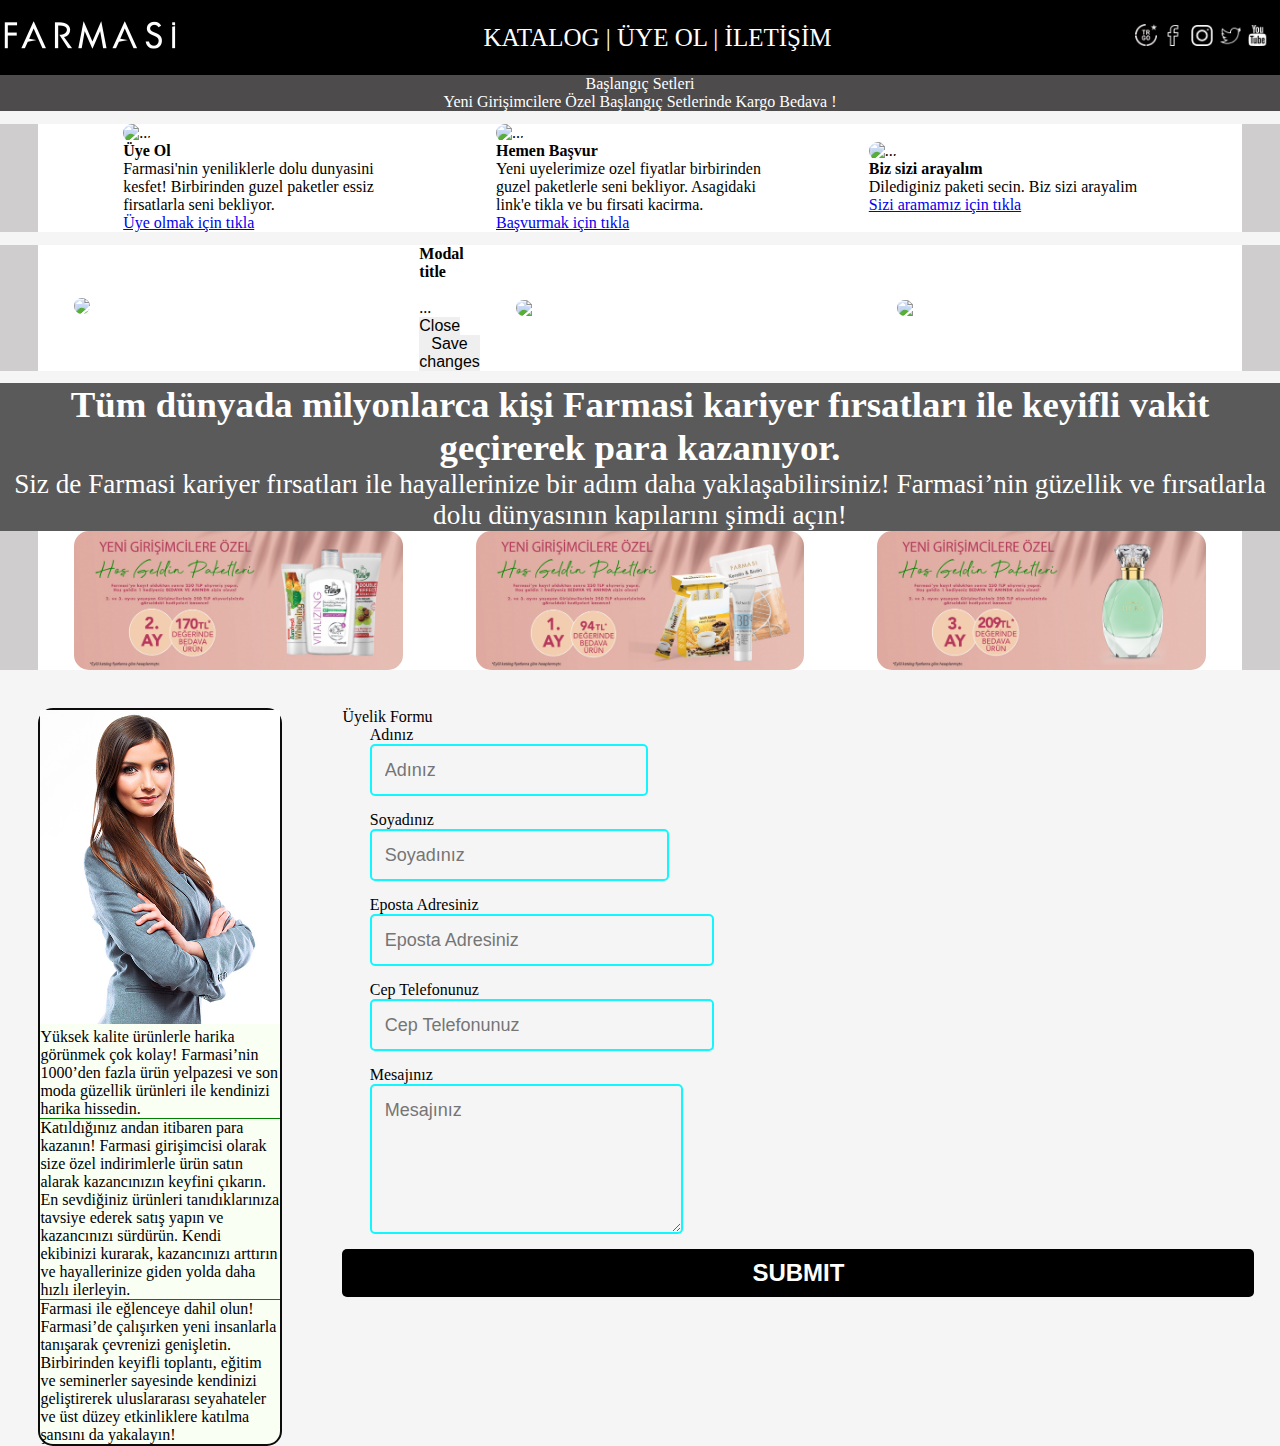
==== index.html @ eef298ef "Add files via upload" ====
<!DOCTYPE html>

<head>
    <meta charset="utf-8" />
    <meta name="viewport" content="width=device-width, initial-scale=1">
    <title>Farmasi Nurçin Kocagöz </title>
    <link rel="stylesheet" href="styles.css">
    <link rel="stylesheet" href="styless.scss">
    <link href="https://cdn.jsdelivr.net/npm/bootstrap@5.2.1/dist/css/bootstrap.min.css" rel="stylesheet"
        integrity="sha384-iYQeCzEYFbKjA/T2uDLTpkwGzCiq6soy8tYaI1GyVh/UjpbCx/TYkiZhlZB6+fzT" crossorigin="anonymous">

</head>

<body>
   
    <div class="header">

        <div class="logo"> <a href="www.farmasi.com"><img src="/assets/images/social/farmasi-logo-light.png"></a></div>
        <div class="headermid">
            <a href="katalog.html" style="color:white" ; style="text-decoration:none" >KATALOG</a>
            <a>|</a>
            <a href="signup.html" style="color:white" ; style="text-decoration:none" >ÜYE OL</a>
            <a>|</a>
            <a href="#sectionContact" id="iletisim" style="color:white">İLETİŞİM</a>
        </div>

        <div class="headerRight" id="mainlogo">
            <a href="https://www.guvendamgasi.org.tr/firmadetay.php?Guid=f8a9aff9-0f53-11e9-8052-0023269dc0e2"
                class="social-icon" target="_blank">
                <img src="/assets/images/social/trgo_logo_white.png" height="35" width="35">
            </a>
            <a href="https://www.facebook.com/FarmasiTurkeyOfficial/" class="social-icon" target="_blank">
                <img src="/assets/images/social/facebook.png" height="35" width="35">
            </a>
            <a href="https://www.instagram.com/farmasiofficial/" class="social-icon" target="_blank">
                <img src="/assets/images/social/instagram.png" height="35" width="35">
            </a>
            <a href="https://twitter.com/farmasi_turkiye" class="social-icon" target="_blank">
                <img src="/assets/images/social/twitter.png" height="35" width="35">
            </a>
            <a href="https://www.youtube.com/channel/UCBT7TowgH5y9zM6lPtZadMg?view_as=subscriber" class="social-icon"
                target="_blank">
                <img src="/assets/images/social/youtube.png" height="35" width="35">
            </a>
        </div>
        
    </div>
    <div class="rowup">
        <p>Başlangıç Setleri</p>
        <p>Yeni Girişimcilere Özel Başlangıç Setlerinde Kargo Bedava !</p>
    </div><div class="container-text-center">
        
        <div class="row" id="rowrow">
            
                <div class="card" style="width: 18rem;">
                    <img src="./assets/images/pexels-emma-bauso-2253834.jpg" class="card-img-top" alt="...">
                    <div class="card-body">
                      <h5 class="card-title">Üye Ol</h5>
                      <p class="card-text">Farmasi'nin yeniliklerle dolu dunyasini kesfet! Birbirinden guzel paketler essiz firsatlarla seni bekliyor.</p>
                      <a href="#sectionContact" class="btn btn-dark" >Üye olmak için tıkla</a>

                      
                    </div>
                  </div>
                  <div class="card" style="width: 18rem;">
                    <img src="assets/images/pexels-ds-stories-7256120.jpg" class="card-img-top" alt="...">
                    <div class="card-body">
                      <h5 class="card-title">Hemen Başvur</h5>
                      <p class="card-text">Yeni uyelerimize ozel fiyatlar birbirinden guzel paketlerle seni bekliyor. Asagidaki link'e tikla ve bu firsati kacirma.</p>
                      <a href="#" class="btn btn-dark">Başvurmak için tıkla</a>
                    </div>
                  </div>
                  <div class="card" style="width: 18rem;">
                    <img src="./assets/images/pexels-ron-lach-8776804.jpg" class="card-img-top" alt="...">
                    <div class="card-body">
                      <h5 class="card-title">Biz sizi arayalım</h5>
                      <p class="card-text">Dilediginiz paketi secin. Biz sizi arayalim</p>
                      <a href="#" class="btn btn-dark">Sizi aramamız için tıkla</a>
                    </div>
                  </div>
            
            
           
        </div>
    </div>
    <div class="container-text-center">
        
        <div class="row" id="rowrow">
            <div class="col-sm-3">
               <a type="button" class="btn" data-bs-toggle="modal" data-bs-target="#exampleModal"> <img src="/assets/images/social/1.jpg"> </a>
            </div>
            <div class="modal fade" id="exampleModal" tabindex="-1" aria-labelledby="exampleModalLabel" aria-hidden="true">
                <div class="modal-dialog">
                  <div class="modal-content">
                    <div class="modal-header">
                      <h1 class="modal-title fs-5" id="exampleModalLabel">Modal title</h1>
                      <button type="button" class="btn-close" data-bs-dismiss="modal" aria-label="Close"></button>
                    </div>
                    <div class="modal-body">
                      ...
                    </div>
                    <div class="modal-footer">
                      <button type="button" class="btn btn-secondary" data-bs-dismiss="modal">Close</button>
                      <button type="button" class="btn btn-primary">Save changes</button>
                    </div>
                  </div>
                </div>
              </div>
            <div class="col-sm-3">
                <img src="/assets/images/social/2.jpg">
            </div>
            <div class="col-sm-3">
                <img src="/assets/images/social/3.jpg">
            </div>
        </div>
    </div>

    <div class="midtext">
        <p id="inline">Tüm dünyada milyonlarca kişi Farmasi kariyer fırsatları ile keyifli vakit geçirerek para
            kazanıyor.</p>
        <p id="inline2">Siz de Farmasi kariyer fırsatları ile hayallerinize bir adım daha yaklaşabilirsiniz!
            Farmasi’nin güzellik
            ve fırsatlarla dolu dünyasının kapılarını şimdi açın!</p>
    </div>
    <div class="container-text-center">
        <div class="row">
            <div class="col-sm-3">
                <img src="/assets/images/social/HosGeldinPaket.jpg">
            </div>
            <div class="col-sm-3">
                <img src="/assets/images/social/HosGeldinPaket2.jpg">
            </div>
            <div class="col-sm-3">
                <img src="/assets/images/social/HosGeldinPaket3.jpg">
            </div>
        </div>
    </div>
    <div class="contactForm" id="cf">
        <div class="contact-left">
            <img src="/assets/images/social/danisman1.jpg">
            <div>

                <div>
                    <p>Yüksek kalite ürünlerle harika görünmek çok kolay!

                        Farmasi’nin 1000’den fazla ürün yelpazesi ve son moda güzellik ürünleri ile kendinizi harika
                        hissedin.</p>
                </div>
                <hr class="solid">
                <div>
                    <p>Katıldığınız andan itibaren para kazanın!

                        Farmasi girişimcisi olarak size özel indirimlerle ürün satın alarak kazancınızın keyfini
                        çıkarın. En
                        sevdiğiniz ürünleri tanıdıklarınıza tavsiye ederek satış yapın ve kazancınızı sürdürün. Kendi
                        ekibinizi kurarak, kazancınızı arttırın ve hayallerinize giden yolda daha hızlı ilerleyin.
                    </p>
                </div>
                <hr class="solid">
                Farmasi ile eğlenceye dahil olun!

                <div>
                    <p> Farmasi’de çalışırken yeni insanlarla tanışarak çevrenizi genişletin. Birbirinden keyifli
                        toplantı,
                        eğitim ve seminerler sayesinde kendinizi geliştirerek uluslararası seyahateler ve üst düzey
                        etkinliklere katılma şansını da yakalayın!</p>
                </div>
            </div>
        </div>
        <div class="contact-right" id="sectionContact">
            <div class="contact">
                <p>Üyelik Formu
                </p>
            </div>
            <form action="https://formsubmit.co/amorylorch@gmail.com" method="POST">
                <input type="hidden" name="_template" value="table">
                <input type="hidden" name="_next" value="https://main.d3umuctyouvajv.amplifyapp.com/">
                <input type="hidden" name="_captcha" value="false">
                <div class="col-sm-3" style="float: left;"><label>Adınız
                        <input name="name" type="text" class="feedback-input" placeholder="Adınız" />
                    </label></div>
                <div class="col-sm-3"><label>Soyadınız
                        <input name="soyad" type="text" class="feedback-input" placeholder="Soyadınız" />
                    </label> </div>
                <div class="col-sm-3" style="float: left;"> <label>Eposta Adresiniz
                        <input name="email" type="text" class="feedback-input" placeholder="Eposta Adresiniz" />
                    </label></div>
                <div class="col-sm-3"> <label>Cep Telefonunuz
                        <input name="cepTel" type="text" class="feedback-input" placeholder="Cep Telefonunuz" />
                    </label> </div>
                <div class="col-sm-3"> <label>Mesajınız
                        <textarea name="text" class="feedback-input" placeholder="Mesajınız"></textarea>
                    </label></div>
                <div class="col-sm-4">
                    <input type="submit" value="SUBMIT" style="text-align:center;" class="button-submit" />
                </div>
        </div>
        </form>







    </div>


    <script src="https://cdn.jsdelivr.net/npm/bootstrap@5.2.1/dist/js/bootstrap.bundle.min.js"
        integrity="sha384-u1OknCvxWvY5kfmNBILK2hRnQC3Pr17a+RTT6rIHI7NnikvbZlHgTPOOmMi466C8"
        crossorigin="anonymous"></script>

</body>

</html>
<!-- <script src="myscripts.js"></script> -->
---- styles.css ----
* {
 
   margin: 0;
   padding: 0;
   border: 0;
   font-size: 100%;
   list-style: none;
   box-sizing: border-box;
 }

 html

 /*White space showing up on right side of page */
   {  
   width: auto;
   height: 100vw;
   scroll-behavior: smooth;
   padding: 0px;
   position: sticky;
   overflow-x: hidden;

 }
 body{background-color: rgb(245, 245, 245);
  /* background-image: linear-gradient(to right,rgb(6, 1, 19), rgb(28, 4, 90), rgb(6, 1, 19),rgb(28, 4, 90),rgb(6, 1, 19)); */
    }

 .body {  
   height: 100vw;
   width: 100vw;
   
 }




 .header {
   align-items: center;
   padding: 0cm;
   margin: 0cm;
   background-color: rgb(0, 0, 0);
    
   font-size: 25px;
   display: flex;
   color: white;
   justify-content: space-between;
   height: 3em;
   position: sticky;
   top: 0;

 }

 .headermid {
   text-align: justify;
   justify-items: center;

 }

 .headermid a {
   text-decoration: none;

 }

 .headerRight {

   text-decoration: none;
  
 }

 img {
   width: 100%;
   height: auto;
 }
 #rowrow{margin-top: 1%; }
 .container-text-center {
   /* border: 6px solid #CC4949;*/
background-color:rgba(124, 115, 115, 0.308);
   width: 100%;

 }
 .container-text-center img{
  border-radius: 15px;
 }
.rowup{background-color: #4d4b4b; 
  text-align:center; 
  color: rgb(255, 255, 255);
}
 .row {   align-items: baseline;
  background-color: rgb(255, 255, 255); 
  /* background-image:linear-gradient(to right,  rgb(23, 34, 65),rgb(0, 66, 255),rgb(6, 1, 19));; */
display: flex;
align-items: center;
justify-content: space-evenly;
margin: 0 3%;
   /*border: 6px solid #469731;*/
    
 }

 .col-sm-3 img:hover { 
   transition: 0.3s all ease-in-out;
   transform: scale(1.2);
      
  }
  .midtext{color: rgb(255, 255, 255);background-color:#5a5a5a;}
  .midtext p{color: rgb(255, 255, 255)!important;}
   
 .col-sm-3 {
 
   display: flex;
   flex-direction: row;

   justify-content: space-between;
   margin-left: 3%;
   margin-right: 3%;

   /*border: 6px solid #859c2879;*/
    width: 100vw;
 max-width: 95%;
 


 }



 @media only screen and(max-width: 255px) {.contactForm{display: flex;flex-direction:column;}
.contact-left{justify-content: center;align-items: center;}
   .container-text-center,
   .midPhoto,
   .headermid,
   .headerRight {
     display: none;
     
   }

   @media only screen and (min-width: 300px) {.contactForm{display: flex;flex-direction:column;}}
   .contact-left{justify-content: center;align-items: center; padding:50%; width: 55%;}
   .col-s-1 {
     width: 8.33%;
   }

   .col-s-2 {
     width: 16.66%;
   }

   .col-s-3 {
     width: 25%;
   }

   .col-s-4 {
     width: 33.33%;
   }

   .col-s-5 {
     width: 41.66%;
   }

   .col-s-6 {
     width: 50%;
   }

   .col-s-7 {
     width: 58.33%;
   }

   .col-s-8 {
     width: 66.66%;
   }

   .col-s-9 {
     width: 75%;
   }

   .col-s-10 {
     width: 83.33%;
   }

   .col-s-11 {
     width: 91.66%;
   }

   .col-s-12 {
     width: 100%;
   }
 }

 @media only screen and (max-width: 767px) {.contactForm{display: flex;flex-direction:column;}
 .contact-left{ text-align: center;  width: 90vw;min-width: 90vw;   }
   .container-text-center,
   .midPhoto,
   .headermid,
   .headerRight {
     display: none;
   }


   .col-s-1 {
     width: 8.33%;
   }

   .col-s-2 {
     width: 16.66%;
   }

   .col-s-3 {
     width: 25%;
   }

   .col-s-4 {
     width: 33.33%;
   }

   .col-s-5 {
     width: 41.66%;
   }

   .col-s-6 {
     width: 50%;
   }

   .col-s-7 {
     width: 58.33%;
   }

   .col-s-8 {
     width: 66.66%;
   }

   .col-s-9 {
     width: 75%;
   }

   .col-s-10 {
     width: 83.33%;
   }

   .col-s-11 {
     width: 91.66%;
   }

   .col-s-12 {
     width: 100%;
   }
 }

 @media only screen and (min-width: 768px) {.contactForm{display: flex;flex-direction:row;}
   .col-1 {
     width: 8.33%;
   }

   .col-2 {
     width: 16.66%;
   }

   .col-3 {
     width: 25%;
   }

   .col-4 {
     width: 33.33%;
   }

   .col-5 {
     width: 41.66%;
   }

   .col-6 {
     width: 50%;
   }

   .col-7 {
     width: 58.33%;
   }

   .col-8 {
     width: 66.66%;
   }

   .col-9 {
     width: 75%;
   }

   .col-10 {
     width: 83.33%;
   }

   .col-11 {
     width: 91.66%;
   }

   .col-12 {
     width: 100%;
   }
 }

 .social-icon {
   text-decoration: none;
 }

 .social-icon img {

   width: 15%;
   height: auto;
 }

 .midPhoto {
 
   width: 100%;
   height: fit-content;

 }

 #inline {
   font-weight: bold;
   margin-top: 1%;
   text-align: center;
   font-size: 2.3em;
 }

 #inline2 {

   font-size: 1.7em;
   color: #000;


   text-align: center;


 }


 .feedback-input {
   flex-direction: row;
 }

 .contact-left {

   width: 25%;

   border: 2px solid rgb(12, 12, 12);
   background-color: rgb(250, 255, 244);
   border-radius: 15px;
 }

 .contact {margin-right: 5%;}

 .contact-right {
  margin-left: 5%;
   width: 75%;
 }

 .contact-left img {}

 .feedback-input {
   cursor: pointer auto;
 }

 .solid {
   border-top: 1px solid green;
 }

 @import url(https://fonts.googleapis.com/css?family=Montserrat:400,700);


 .contactForm {

   margin: 3%;
   width: 95vw;
   height: auto;

 }

 form {
   max-width: 1620px;

 }

 .feedback-input {
   color: rgb(8, 8, 8);
   font-family: Helvetica, Arial, sans-serif;
   font-weight: 500;
   font-size: 18px;
   border-radius: 5px;
   line-height: 22px;
   background-color: transparent;
   border: 2px solid #12f7ff;
   transition: all 0.3s;
   padding: 13px;
   margin-bottom: 15px;
   width: 100%;
   box-sizing: border-box;
   outline: 0;
 }

 .feedback-input:focus {
   border: 2px solid rgb(0, 255, 213);
 }

 textarea {
   height: 150px;
   line-height: 150%;
   resize: vertical;
 }
 
 [type="submit"] {
   font-family: 'Montserrat', Arial, Helvetica, sans-serif;
   width: 100%;
   background: rgba(14, 15, 15, 0.062);
   border-radius: 5px;
   border: 0;
   cursor: pointer;
   color: rgb(45, 51, 50);
   font-size: 24px;
   padding-top: 10px;
   padding-bottom: 10px;
   transition: all 0.3s;
   margin-top: -4px;
   font-weight: 700;
  color: white;
 }

 [type="submit"]:hover {
   background: white;
   color: rgb(15, 17, 17);
 }
 .button-submit{
  background-color: black;
  color: white;
 }
 .button-submit:hover{
  border: 1px solid black;
  border-radius: 5px;

 }
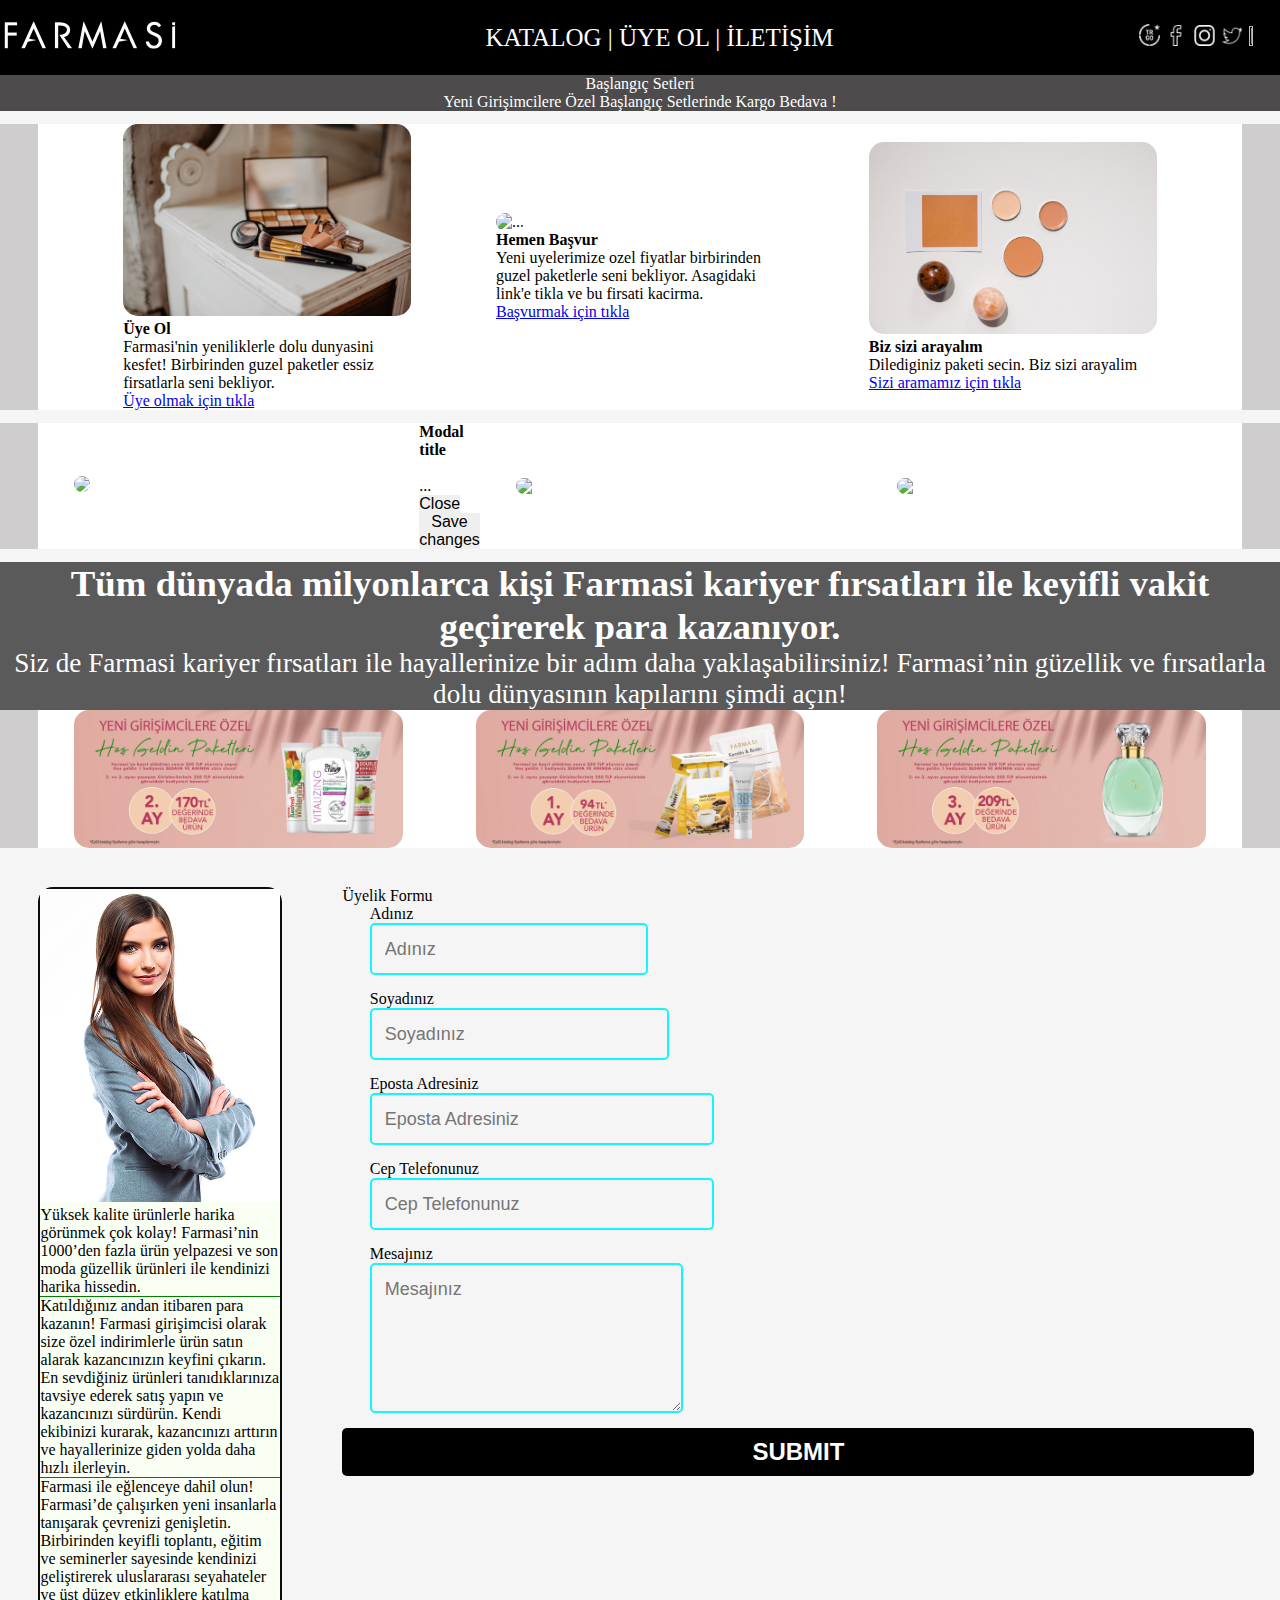
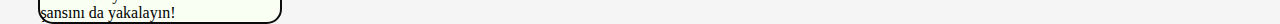
==== commit 79b80168: "Add files via upload" ====
--- a/index.html
+++ b/index.html
@@ -27,20 +27,20 @@
         <div class="headerRight" id="mainlogo">
             <a href="https://www.guvendamgasi.org.tr/firmadetay.php?Guid=f8a9aff9-0f53-11e9-8052-0023269dc0e2"
                 class="social-icon" target="_blank">
-                <img src="/assets/images/social/trgo_logo_white.png" height="35" width="35">
+                <img src="./assets/images/social/trgo_logo_white.png" height="35" width="35">
             </a>
             <a href="https://www.facebook.com/FarmasiTurkeyOfficial/" class="social-icon" target="_blank">
-                <img src="/assets/images/social/facebook.png" height="35" width="35">
+                <img src="./assets/images/social/facebook.png" height="35" width="35">
             </a>
             <a href="https://www.instagram.com/farmasiofficial/" class="social-icon" target="_blank">
-                <img src="/assets/images/social/instagram.png" height="35" width="35">
+                <img src="./assets/images/social/instagram.png" height="35" width="35">
             </a>
             <a href="https://twitter.com/farmasi_turkiye" class="social-icon" target="_blank">
-                <img src="/assets/images/social/twitter.png" height="35" width="35">
+                <img src="./assets/images/social/twitter.png" height="35" width="35">
             </a>
             <a href="https://www.youtube.com/channel/UCBT7TowgH5y9zM6lPtZadMg?view_as=subscriber" class="social-icon"
                 target="_blank">
-                <img src="/assets/images/social/youtube.png" height="35" width="35">
+                <img src=".assets/images/social/youtube.png" height="35" width="35">
             </a>
         </div>
         
@@ -63,7 +63,7 @@
                     </div>
                   </div>
                   <div class="card" style="width: 18rem;">
-                    <img src="assets/images/pexels-ds-stories-7256120.jpg" class="card-img-top" alt="...">
+                    <img src="./assets/images/pexels-ds-stories-7256120.jpg" class="card-img-top" alt="...">
                     <div class="card-body">
                       <h5 class="card-title">Hemen Başvur</h5>
                       <p class="card-text">Yeni uyelerimize ozel fiyatlar birbirinden guzel paketlerle seni bekliyor. Asagidaki link'e tikla ve bu firsati kacirma.</p>
@@ -107,10 +107,10 @@
                 </div>
               </div>
             <div class="col-sm-3">
-                <img src="/assets/images/social/2.jpg">
-            </div>
-            <div class="col-sm-3">
-                <img src="/assets/images/social/3.jpg">
+                <img src="./assets/images/social/2.jpg">
+            </div>
+            <div class="col-sm-3">
+                <img src="./assets/images/social/3.jpg">
             </div>
         </div>
     </div>
@@ -125,19 +125,19 @@
     <div class="container-text-center">
         <div class="row">
             <div class="col-sm-3">
-                <img src="/assets/images/social/HosGeldinPaket.jpg">
-            </div>
-            <div class="col-sm-3">
-                <img src="/assets/images/social/HosGeldinPaket2.jpg">
-            </div>
-            <div class="col-sm-3">
-                <img src="/assets/images/social/HosGeldinPaket3.jpg">
+                <img src="./assets/images/social/HosGeldinPaket.jpg">
+            </div>
+            <div class="col-sm-3">
+                <img src="./assets/images/social/HosGeldinPaket2.jpg">
+            </div>
+            <div class="col-sm-3">
+                <img src="./assets/images/social/HosGeldinPaket3.jpg">
             </div>
         </div>
     </div>
     <div class="contactForm" id="cf">
         <div class="contact-left">
-            <img src="/assets/images/social/danisman1.jpg">
+            <img src="./assets/images/social/danisman1.jpg">
             <div>
 
                 <div>
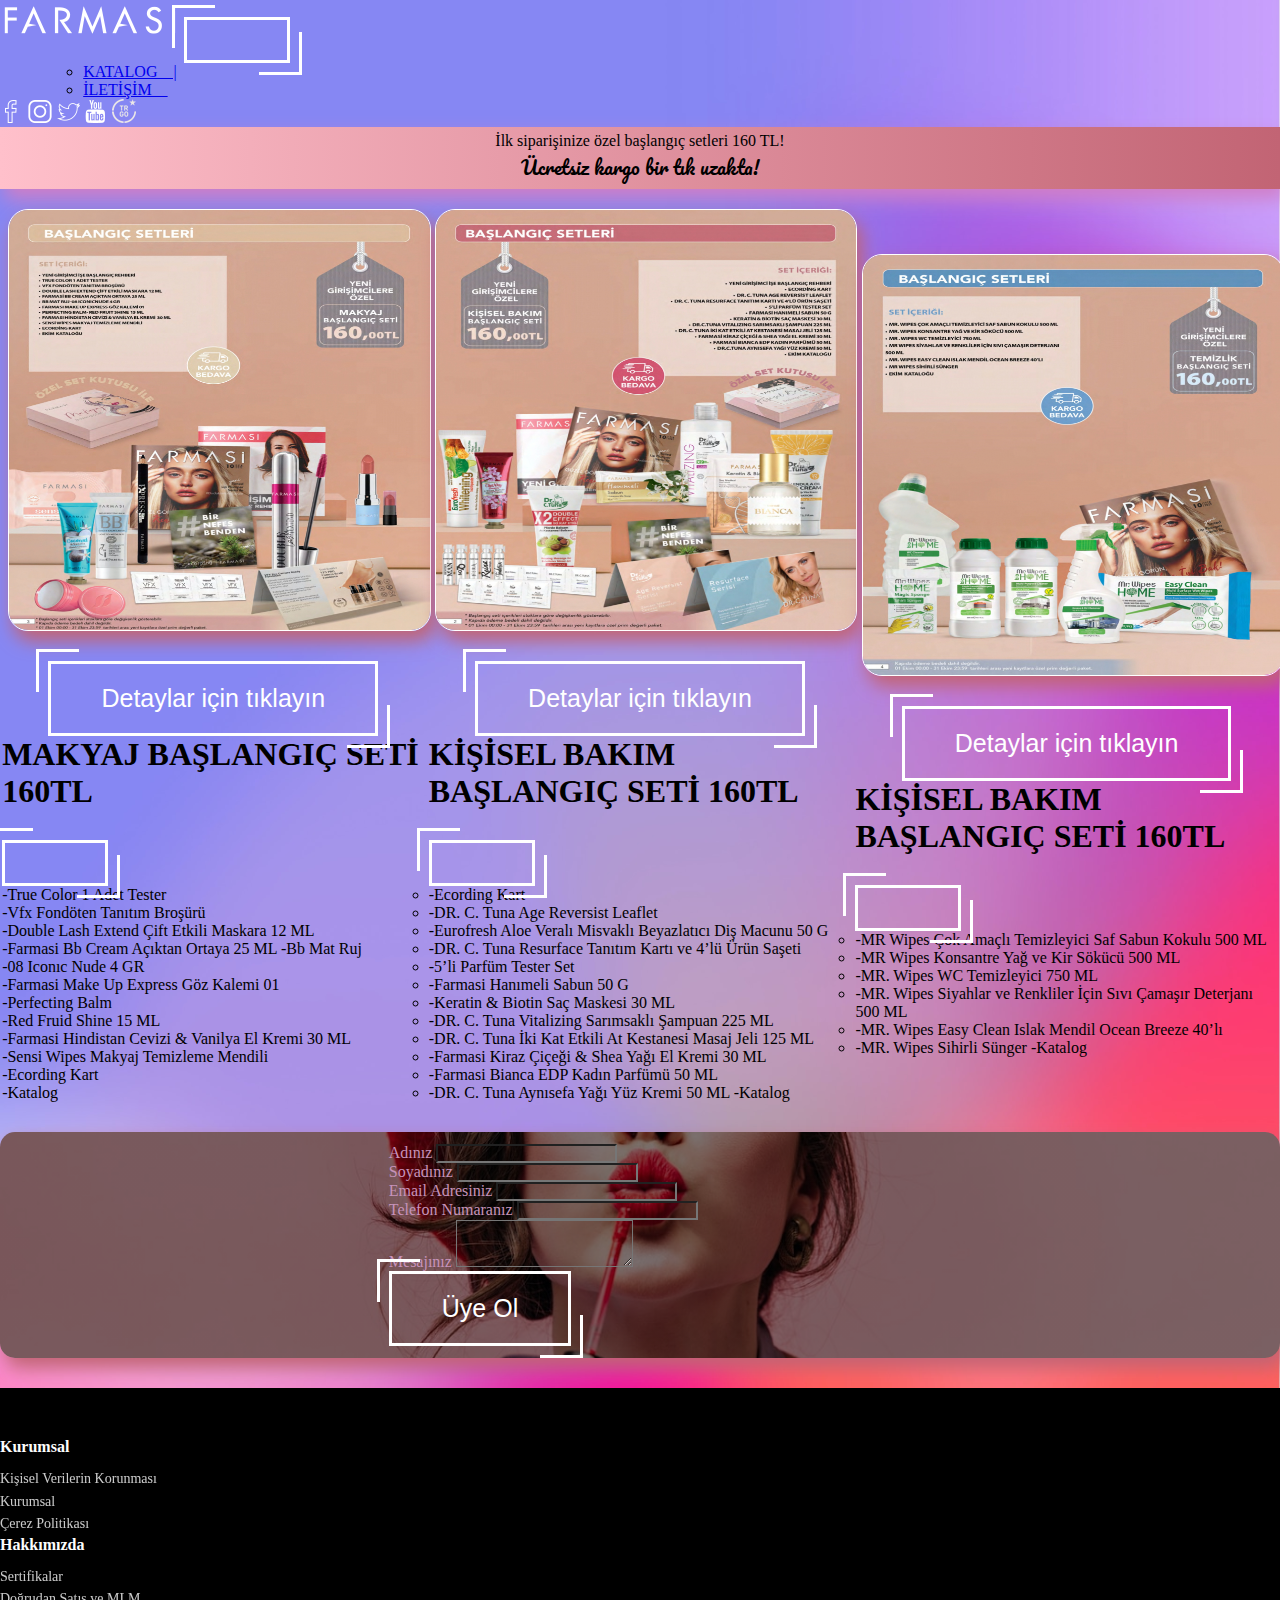
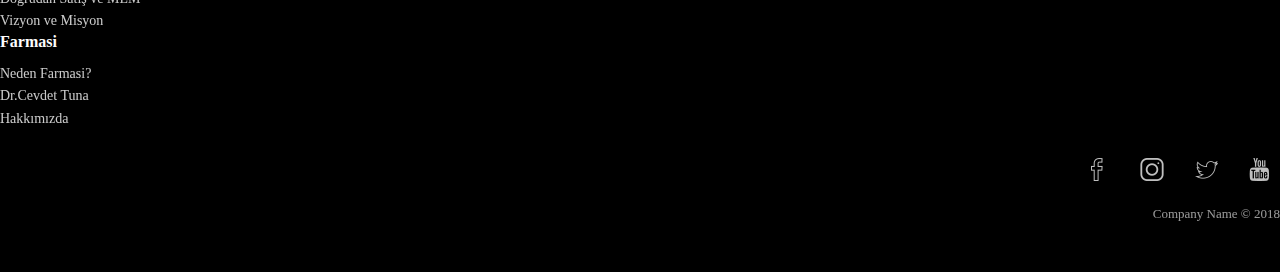
==== commit 63045229: "Add files via upload" ====
--- a/index.html
+++ b/index.html
@@ -1,216 +1,341 @@
 <!DOCTYPE html>
+<html lang="en">
 
 <head>
-    <meta charset="utf-8" />
-    <meta name="viewport" content="width=device-width, initial-scale=1">
-    <title>Farmasi Nurçin Kocagöz </title>
-    <link rel="stylesheet" href="styles.css">
-    <link rel="stylesheet" href="styless.scss">
-    <link href="https://cdn.jsdelivr.net/npm/bootstrap@5.2.1/dist/css/bootstrap.min.css" rel="stylesheet"
-        integrity="sha384-iYQeCzEYFbKjA/T2uDLTpkwGzCiq6soy8tYaI1GyVh/UjpbCx/TYkiZhlZB6+fzT" crossorigin="anonymous">
-
+  <meta charset="UTF-8">
+  <meta http-equiv="X-UA-Compatible" content="IE=edge">
+  <meta name="viewport" content="width=device-width, initial-scale=1.0">
+  
+  <link href="https://cdn.jsdelivr.net/npm/bootstrap@5.2.2/dist/css/bootstrap.min.css" rel="stylesheet"
+    integrity="sha384-Zenh87qX5JnK2Jl0vWa8Ck2rdkQ2Bzep5IDxbcnCeuOxjzrPF/et3URy9Bv1WTRi" crossorigin="anonymous">
+  <link rel="preconnect" href="https://fonts.googleapis.com">
+  <link rel="preconnect" href="https://fonts.gstatic.com" crossorigin>
+  <link href="https://fonts.googleapis.com/css2?family=Pacifico&display=swap" rel="stylesheet">
+  <link rel="stylesheet" href="style.css">
+  <title>Farmasi</title>
 </head>
 
 <body>
-   
-    <div class="header">
-
-        <div class="logo"> <a href="www.farmasi.com"><img src="/assets/images/social/farmasi-logo-light.png"></a></div>
-        <div class="headermid">
-            <a href="katalog.html" style="color:white" ; style="text-decoration:none" >KATALOG</a>
-            <a>|</a>
-            <a href="signup.html" style="color:white" ; style="text-decoration:none" >ÜYE OL</a>
-            <a>|</a>
-            <a href="#sectionContact" id="iletisim" style="color:white">İLETİŞİM</a>
-        </div>
-
-        <div class="headerRight" id="mainlogo">
-            <a href="https://www.guvendamgasi.org.tr/firmadetay.php?Guid=f8a9aff9-0f53-11e9-8052-0023269dc0e2"
-                class="social-icon" target="_blank">
-                <img src="./assets/images/social/trgo_logo_white.png" height="35" width="35">
-            </a>
-            <a href="https://www.facebook.com/FarmasiTurkeyOfficial/" class="social-icon" target="_blank">
-                <img src="./assets/images/social/facebook.png" height="35" width="35">
-            </a>
-            <a href="https://www.instagram.com/farmasiofficial/" class="social-icon" target="_blank">
-                <img src="./assets/images/social/instagram.png" height="35" width="35">
-            </a>
-            <a href="https://twitter.com/farmasi_turkiye" class="social-icon" target="_blank">
-                <img src="./assets/images/social/twitter.png" height="35" width="35">
-            </a>
-            <a href="https://www.youtube.com/channel/UCBT7TowgH5y9zM6lPtZadMg?view_as=subscriber" class="social-icon"
-                target="_blank">
-                <img src=".assets/images/social/youtube.png" height="35" width="35">
-            </a>
-        </div>
-        
-    </div>
-    <div class="rowup">
-        <p>Başlangıç Setleri</p>
-        <p>Yeni Girişimcilere Özel Başlangıç Setlerinde Kargo Bedava !</p>
-    </div><div class="container-text-center">
-        
-        <div class="row" id="rowrow">
-            
-                <div class="card" style="width: 18rem;">
-                    <img src="./assets/images/pexels-emma-bauso-2253834.jpg" class="card-img-top" alt="...">
-                    <div class="card-body">
-                      <h5 class="card-title">Üye Ol</h5>
-                      <p class="card-text">Farmasi'nin yeniliklerle dolu dunyasini kesfet! Birbirinden guzel paketler essiz firsatlarla seni bekliyor.</p>
-                      <a href="#sectionContact" class="btn btn-dark" >Üye olmak için tıkla</a>
-
-                      
-                    </div>
-                  </div>
-                  <div class="card" style="width: 18rem;">
-                    <img src="./assets/images/pexels-ds-stories-7256120.jpg" class="card-img-top" alt="...">
-                    <div class="card-body">
-                      <h5 class="card-title">Hemen Başvur</h5>
-                      <p class="card-text">Yeni uyelerimize ozel fiyatlar birbirinden guzel paketlerle seni bekliyor. Asagidaki link'e tikla ve bu firsati kacirma.</p>
-                      <a href="#" class="btn btn-dark">Başvurmak için tıkla</a>
-                    </div>
-                  </div>
-                  <div class="card" style="width: 18rem;">
-                    <img src="./assets/images/pexels-ron-lach-8776804.jpg" class="card-img-top" alt="...">
-                    <div class="card-body">
-                      <h5 class="card-title">Biz sizi arayalım</h5>
-                      <p class="card-text">Dilediginiz paketi secin. Biz sizi arayalim</p>
-                      <a href="#" class="btn btn-dark">Sizi aramamız için tıkla</a>
-                    </div>
-                  </div>
-            
-            
-           
-        </div>
-    </div>
-    <div class="container-text-center">
-        
-        <div class="row" id="rowrow">
-            <div class="col-sm-3">
-               <a type="button" class="btn" data-bs-toggle="modal" data-bs-target="#exampleModal"> <img src="/assets/images/social/1.jpg"> </a>
+
+  <!-- Navigation Bar -->
+
+  <div class="container-fluid general-container">
+    <nav class="navbar navbar-expand-lg navbar-dark bg-gradient bg-dark sticky-top">
+      <div class="container-fluid d-flex ali justify-content-around">
+        <a class="navbar-brand nav-bar-logo" href="#"><img src="./assets/nav-bar-icons/farmasi-logo-light.png"
+            alt=""></a>
+        <button class="navbar-toggler" type="button" data-bs-toggle="collapse" data-bs-target="#navbarSupportedContent"
+          aria-controls="navbarSupportedContent" aria-expanded="false" aria-label="Toggle navigation">
+          <span class="navbar-toggler-icon"></span>
+        </button>
+        <div class="collapse navbar-collapse" id="navbarSupportedContent">
+          <div class="d-flex p-3 nav-bar-links">
+            <ul class="navbar-nav me-auto mb-2 mb-lg-0">
+              <li class="nav-item">
+                <a class="nav-link active" aria-current="page" href="katalog.html">KATALOG&nbsp;&nbsp;&nbsp;&nbsp;|</a>
+              </li>
+              <li class="nav-item">
+                <a class="nav-link active" href="#contact">İLETİŞİM&nbsp;&nbsp;&nbsp;&nbsp;</a>
+              </li>
+              
+            </ul>
+          </div>
+          <div class="d-flex nav-bar-social justify-content-between" role="search">
+            <a href="https://www.facebook.com/FarmasiTurkeyOfficial/"><img src="./assets/nav-bar-icons/facebook.png" alt=""></a>
+            <a href="https://www.instagram.com/farmasiofficial/"><img src="./assets/nav-bar-icons/instagram.png" alt=""></a>
+            <a href="https://twitter.com/farmasi_turkiye"><img src="./assets/nav-bar-icons/twitter.png" alt=""></a>
+            <a href="https://www.youtube.com/channel/UCBT7TowgH5y9zM6lPtZadMg?view_as=subscriber"><img src="./assets/nav-bar-icons/youtube.png" alt=""></a>
+            <a href="https://www.guvendamgasi.org.tr/firmadetay.php?Guid=f8a9aff9-0f53-11e9-8052-0023269dc0e2"><img src="./assets/nav-bar-icons/trgo_logo_white.png" alt=""></a>
+          </div>
+        </div>
+      </div>
+    </nav>
+
+    <!-- Sub Navigation Bar -->
+
+    <div class="container-fluid sub-nav">
+      <p class="lead display-5 mt-2">
+        İlk siparişinize özel başlangıç setleri 160 TL! 
+      </p>
+      <p class="lead mt-2 info-text">
+        Ücretsiz kargo bir tık uzakta!
+      </p>
+    </div>
+
+
+    <!-- Catalog highlights and Button -->
+
+    <div class="container-fluid row catalog-container">
+      <div class="col-lg-4 col-sm-12 mt-2  catalog-brochure">
+       <img src="assets/highlights/1_1-1.jpg" alt=""> <!--  Değiştirilen yerler -->
+        <button type="button" class="btn btn-light" data-bs-toggle="modal" data-bs-target="#exampleModal-1">
+          Detaylar için tıklayın
+        </button>
+        <div class="modal fade" id="exampleModal-1" tabindex="-1" aria-labelledby="exampleModalLabel"
+          aria-hidden="true">
+          <div class="modal-dialog modal-dialog-centered">
+            <div class="modal-content">
+              <div class="modal-header">
+                <h1 class="modal-title fs-5" id="exampleModalLabel">MAKYAJ BAŞLANGIÇ SETİ 160TL</h1>
+                <button type="button" class="btn-close" data-bs-dismiss="modal" aria-label="Close"></inpı>
+              </div>
+              <div class="modal-body">
+                <section>
+                  <ul>
+                    <li>-True Color 1 Adet Tester </li>
+                    <li>-Vfx Fondöten Tanıtım Broşürü </li>
+                    <li>-Double Lash Extend Çift Etkili Maskara 12 ML </li>
+                    <li>-Farmasi Bb Cream Açıktan Ortaya 25 ML -Bb Mat Ruj </li>
+                    <li>-08 Iconıc Nude 4 GR </li>
+                    <li>-Farmasi Make Up Express Göz Kalemi 01 </li>
+                    <li>-Perfecting Balm </li>
+                    <li>-Red Fruid Shine 15 ML </li>
+                    <li>-Farmasi Hindistan Cevizi & Vanilya El Kremi 30 ML </li>
+                    <li>-Sensi Wipes Makyaj Temizleme Mendili </li>
+                    <li>-Ecording Kart </li>
+                    <li>-Katalog</li>
+                  </ul>
+                </section>
+              </div>
+              
             </div>
-            <div class="modal fade" id="exampleModal" tabindex="-1" aria-labelledby="exampleModalLabel" aria-hidden="true">
-                <div class="modal-dialog">
-                  <div class="modal-content">
-                    <div class="modal-header">
-                      <h1 class="modal-title fs-5" id="exampleModalLabel">Modal title</h1>
-                      <button type="button" class="btn-close" data-bs-dismiss="modal" aria-label="Close"></button>
-                    </div>
-                    <div class="modal-body">
-                      ...
-                    </div>
-                    <div class="modal-footer">
-                      <button type="button" class="btn btn-secondary" data-bs-dismiss="modal">Close</button>
-                      <button type="button" class="btn btn-primary">Save changes</button>
-                    </div>
-                  </div>
+          </div>
+        </div>
+      </div>
+      <div class="col-lg-4 col-sm-12 mt-2 catalog-brochure">
+        
+         <img src="assets/highlights/2_1-1.jpg" alt=""> <!--  Değiştirilen yerler -->
+          <button type="button" class="btn btn-light" data-bs-toggle="modal" data-bs-target="#exampleModal-2">
+            Detaylar için tıklayın
+          </button>
+       
+        
+        <div class="modal fade" id="exampleModal-2" tabindex="-1" aria-labelledby="exampleModalLabel"
+          aria-hidden="true">
+          <div class="modal-dialog modal-dialog-centered">
+            <div class="modal-content">
+              <div class="modal-header">
+                <h1 class="modal-title fs-5" id="exampleModalLabel">KİŞİSEL BAKIM BAŞLANGIÇ SETİ 160TL</h1>
+                <button type="button" class="btn-close" data-bs-dismiss="modal" aria-label="Close"></button>
+              </div>
+              <div class="modal-body">
+               <ul>
+                <li>-Ecording Kart</li>
+                <li>-DR. C. Tuna Age Reversist Leaflet</li>
+                <li>-Eurofresh Aloe Veralı Misvaklı Beyazlatıcı Diş Macunu 50 G</li>
+                <li>-DR. C. Tuna Resurface Tanıtım Kartı ve 4’lü Ürün Saşeti</li>
+                <li>-5’li Parfüm Tester Set</li>
+                <li>-Farmasi Hanımeli Sabun 50 G</li>
+                <li> -Keratin & Biotin Saç Maskesi 30 ML</li>
+                <li>-DR. C. Tuna Vitalizing Sarımsaklı Şampuan 225 ML</li>
+                <li>-DR. C. Tuna İki Kat Etkili At Kestanesi Masaj Jeli 125 ML</li>
+                <li>-Farmasi Kiraz Çiçeği & Shea Yağı El Kremi 30 ML</li>
+                <li>-Farmasi Bianca EDP Kadın Parfümü 50 ML</li>
+                <li>-DR. C. Tuna Aynısefa Yağı Yüz Kremi 50 ML -Katalog</li></ul>
+              </div>
+              
+            </div>
+          </div>
+        </div>
+      </div>
+      <div class="col-lg-4 col-sm-12 mt-2  catalog-brochure">
+        
+          <img src="assets/highlights/3_1-1.jpg" alt=""><!--  Değiştirilen yerler -->
+          <button type="button" class="btn btn-light" data-bs-toggle="modal" data-bs-target="#exampleModal-3">
+            Detaylar için tıklayın
+          </button>
+        
+        
+        <div class="modal fade" id="exampleModal-3" tabindex="-1" aria-labelledby="exampleModalLabel"
+          aria-hidden="true">
+          <div class="modal-dialog modal-dialog-centered">
+            <div class="modal-content">
+              <div class="modal-header">
+                <h1 class="modal-title fs-5" id="exampleModalLabel">KİŞİSEL BAKIM BAŞLANGIÇ SETİ 160TL</h1>
+                <button type="button" class="btn-close" data-bs-dismiss="modal" aria-label="Close"></button>
+              </div>
+              <div class="modal-body"><ul>
+                <li>-MR Wipes Çok Amaçlı Temizleyici Saf Sabun Kokulu 500 ML  </li>
+                <li>-MR Wipes Konsantre Yağ ve Kir Sökücü 500 ML  </li>
+                <li>-MR. Wipes WC Temizleyici 750 ML  </li>
+                <li>-MR. Wipes Siyahlar ve Renkliler İçin Sıvı Çamaşır Deterjanı 500 ML</li>  
+                <li>-MR. Wipes Easy Clean Islak Mendil Ocean Breeze 40’lı   </li>
+                <li>-MR. Wipes Sihirli Sünger  -Katalog</li></ul>
+              </div>
+              
+            </div>
+          </div>
+        </div>
+      </div>
+    </div>
+
+
+
+
+
+<!-- Foto -->
+
+
+
+
+
+
+
+
+    <!-- Cards -->
+<!-- 
+    <div class="container-fluid cards-container row">
+      <div class="card text-center col-lg-4 col-sm-12" style="width: 18rem;">
+        <img src="./assets/card-images/Your-first-steps-to-save-moneyy-01-1.png" class="card-img-top" alt="...">
+        <div class="card-body">
+          <h5 class="card-title">Hemen Başvur</h5>
+          <p class="card-text">Yeni üyelerimize özel fiyatlar birbirinden güzel paketlerle seni bekliyor.</p>
+          <a href="#" class="btn btn-light">Başvurmak için tıkla</a>
+        </div>
+      </div class="col-sm-12"><img src="assets/highlights/ŞANS-EKİM-SON (2)_page-0005.jpg" class="img-fluid" alt="..."  id="imgc"  >
+      <div class="card text-center col-lg-4 col-sm-12" style="width: 18rem;">
+        <img   href="https://fonts.googleapis.com/css2?family=Material+Symbols+Outlined:opsz,wght,FILL,GRAD@48,400,0,0" >
+        <div class="card-body">
+          <h5 class="card-title">Biz sizi arayalım</h5>
+          <p class="card-text">Dilediğiniz paketi seçin. Biz sizi arayalım. Asağıdaki link'e tıkla ve bu fırsatı kaçırma.</p>
+          <a href="#" class="btn btn-light">Sizi aramamız için tıkla</a>
+        </div>
+      </div>     
+    </div>
+  </div> -->
+
+ 
+  
+<div class="container-fluid container-form-carousel" id="bg-pic">
+
+  <!-- Catalog Carousel -->
+
+
+
+<div class="container-fluid form-right form-container" id="contact">
+  <form action="https://formsubmit.co/amorylorch@gmail.com"class="text-center" method="POST">
+    <input type="hidden" name="_template" value="table">
+    <input type="hidden" name="_next" value="https://farmasinurcinkocagoz.com
+    ">
+    <input type="hidden" name="_captcha" value="false">
+    <div class="mb-3">
+      <label for="exampleInputEmail1" class="form-label">Adınız</label>
+      <input type="name" name="name" class="form-control" id="exampleInputEmail1" aria-describedby="textHelp" required>
+    </div>
+    <div class="mb-3">
+      <label for="exampleInputEmail1" class="form-label">Soyadınız</label>
+      <input type="surname" name="surname" class="form-control" id="exampleInputEmail1" aria-describedby="textHelp" required>
+    </div>
+    <div class="mb-3">
+      <label for="exampleInputEmail1" class="form-label">Email Adresiniz</label>
+      <input type="email" name="email" class="form-control" id="exampleInputEmail1" aria-describedby="emailHelp" required>
+    </div>
+    <div class="mb-3">
+      <label for="exampleInputEmail1" class="form-label">Telefon Numaranız</label>
+      <input type="number" name="number" class="form-control" id="exampleInputEmail1" aria-describedby="textHelp" required>
+    </div>
+    <div class="mb-3">
+      <label for="exampleFormControlTextarea1" class="form-label">Mesajınız</label>
+      <textarea name="text" class="form-control" id="exampleFormControlTextarea1" rows="3"></textarea>
+    </div>
+    <button type="submit" id="test1" class="burcin-button" onsubmit=submit>Üye Ol</button>
+
+
+  </form>
+
+</div>
+
+
+
+  <!-- form -->
+
+</div>  
+  
+
+  <div class="footer-clean">
+    <footer>
+        <div class="container">
+            <div class="row justify-content-center">
+                <div class="col-sm-4 col-md-3 item">
+                    <h3>Kurumsal</h3>
+                    <ul>
+                        <li><a href="https://farmasi.com.tr/icerik/kisisel-verilerin-korunmasi/15636?c=0165106&gclid">Kişisel Verilerin Korunması</a></li>
+                        <li><a href="https://farmasi.com.tr/icerik/sirket-profili/259?c=0165106&gclid">Kurumsal</a></li>
+                        <li><a href="https://farmasi.com.tr/icerik/cerez-politikasi/15623?c=0165106&gclid">Çerez Politikası</a></li>
+                    </ul>
                 </div>
-              </div>
-            <div class="col-sm-3">
-                <img src="./assets/images/social/2.jpg">
-            </div>
-            <div class="col-sm-3">
-                <img src="./assets/images/social/3.jpg">
-            </div>
-        </div>
-    </div>
-
-    <div class="midtext">
-        <p id="inline">Tüm dünyada milyonlarca kişi Farmasi kariyer fırsatları ile keyifli vakit geçirerek para
-            kazanıyor.</p>
-        <p id="inline2">Siz de Farmasi kariyer fırsatları ile hayallerinize bir adım daha yaklaşabilirsiniz!
-            Farmasi’nin güzellik
-            ve fırsatlarla dolu dünyasının kapılarını şimdi açın!</p>
-    </div>
-    <div class="container-text-center">
-        <div class="row">
-            <div class="col-sm-3">
-                <img src="./assets/images/social/HosGeldinPaket.jpg">
-            </div>
-            <div class="col-sm-3">
-                <img src="./assets/images/social/HosGeldinPaket2.jpg">
-            </div>
-            <div class="col-sm-3">
-                <img src="./assets/images/social/HosGeldinPaket3.jpg">
-            </div>
-        </div>
-    </div>
-    <div class="contactForm" id="cf">
-        <div class="contact-left">
-            <img src="./assets/images/social/danisman1.jpg">
-            <div>
-
-                <div>
-                    <p>Yüksek kalite ürünlerle harika görünmek çok kolay!
-
-                        Farmasi’nin 1000’den fazla ürün yelpazesi ve son moda güzellik ürünleri ile kendinizi harika
-                        hissedin.</p>
+                <div class="col-sm-4 col-md-3 item">
+                    <h3>Hakkımızda</h3>
+                    <ul>
+                        <li><a href="https://farmasi.com.tr/icerik/sertifikalar/92?c=0165106&gclid">Sertifikalar</a></li>
+                        <li><a href="https://farmasi.com.tr/icerik/dogrudan-satis/96?c=0165106&gclid">Doğrudan Satış ve MLM</a></li>
+                        <li><a href="https://farmasi.com.tr/icerik/kurumsal-politikalar-/87?c=0165106&gclid">Vizyon ve Misyon</a></li>
+                    </ul>
                 </div>
-                <hr class="solid">
-                <div>
-                    <p>Katıldığınız andan itibaren para kazanın!
-
-                        Farmasi girişimcisi olarak size özel indirimlerle ürün satın alarak kazancınızın keyfini
-                        çıkarın. En
-                        sevdiğiniz ürünleri tanıdıklarınıza tavsiye ederek satış yapın ve kazancınızı sürdürün. Kendi
-                        ekibinizi kurarak, kazancınızı arttırın ve hayallerinize giden yolda daha hızlı ilerleyin.
-                    </p>
+                <div class="col-sm-4 col-md-3 item">
+                    <h3>Farmasi</h3>
+                    <ul>
+                        <li><a href="https://farmasi.com.tr/icerik/neden-farmasi/66?c=0165106&gclid">Neden Farmasi?</a></li>
+                        <li><a href="https://farmasi.com.tr/icerik/dr-cevdet-tuna/64?c=0165106&gclid">Dr.Cevdet Tuna</a></li>
+                        <li><a href="https://farmasi.com.tr/icerik/hakkimizda/63?c=0165106&gclid">Hakkımızda</a></li>
+                    </ul>
                 </div>
-                <hr class="solid">
-                Farmasi ile eğlenceye dahil olun!
-
-                <div>
-                    <p> Farmasi’de çalışırken yeni insanlarla tanışarak çevrenizi genişletin. Birbirinden keyifli
-                        toplantı,
-                        eğitim ve seminerler sayesinde kendinizi geliştirerek uluslararası seyahateler ve üst düzey
-                        etkinliklere katılma şansını da yakalayın!</p>
+                <div class="col-lg-3 item social"> <a href="https://www.facebook.com/FarmasiTurkeyOfficial/"><img src="./assets/nav-bar-icons/facebook.png" alt=""></a>
+                  <a href="https://www.instagram.com/farmasiofficial/"><img src="./assets/nav-bar-icons/instagram.png" alt=""></a>
+                  <a href="https://twitter.com/farmasi_turkiye"><img src="./assets/nav-bar-icons/twitter.png" alt=""></a>
+                  <a href="https://www.youtube.com/channel/UCBT7TowgH5y9zM6lPtZadMg?view_as=subscriber"><img src="./assets/nav-bar-icons/youtube.png" alt=""></a>
+                  <p class="copyright">Company Name © 2018</p>
                 </div>
             </div>
         </div>
-        <div class="contact-right" id="sectionContact">
-            <div class="contact">
-                <p>Üyelik Formu
-                </p>
-            </div>
-            <form action="https://formsubmit.co/amorylorch@gmail.com" method="POST">
-                <input type="hidden" name="_template" value="table">
-                <input type="hidden" name="_next" value="https://main.d3umuctyouvajv.amplifyapp.com/">
-                <input type="hidden" name="_captcha" value="false">
-                <div class="col-sm-3" style="float: left;"><label>Adınız
-                        <input name="name" type="text" class="feedback-input" placeholder="Adınız" />
-                    </label></div>
-                <div class="col-sm-3"><label>Soyadınız
-                        <input name="soyad" type="text" class="feedback-input" placeholder="Soyadınız" />
-                    </label> </div>
-                <div class="col-sm-3" style="float: left;"> <label>Eposta Adresiniz
-                        <input name="email" type="text" class="feedback-input" placeholder="Eposta Adresiniz" />
-                    </label></div>
-                <div class="col-sm-3"> <label>Cep Telefonunuz
-                        <input name="cepTel" type="text" class="feedback-input" placeholder="Cep Telefonunuz" />
-                    </label> </div>
-                <div class="col-sm-3"> <label>Mesajınız
-                        <textarea name="text" class="feedback-input" placeholder="Mesajınız"></textarea>
-                    </label></div>
-                <div class="col-sm-4">
-                    <input type="submit" value="SUBMIT" style="text-align:center;" class="button-submit" />
-                </div>
-        </div>
-        </form>
-
-
-
-
-
-
-
-    </div>
-
-
-    <script src="https://cdn.jsdelivr.net/npm/bootstrap@5.2.1/dist/js/bootstrap.bundle.min.js"
-        integrity="sha384-u1OknCvxWvY5kfmNBILK2hRnQC3Pr17a+RTT6rIHI7NnikvbZlHgTPOOmMi466C8"
-        crossorigin="anonymous"></script>
-
+    </footer>
+</div>
+ 
+
+
+ 
+
+   
+  
+
+
+
+
+
+
+
+
+
+
+
+
+
+  </div>
+
+
+
+
+
+
+
+
+
+
+
+
+
+
+
+
+
+
+
+
+  <script src="https://cdn.jsdelivr.net/npm/bootstrap@5.2.2/dist/js/bootstrap.bundle.min.js"
+    integrity="sha384-OERcA2EqjJCMA+/3y+gxIOqMEjwtxJY7qPCqsdltbNJuaOe923+mo//f6V8Qbsw3"
+    crossorigin="anonymous"></script>
+    <script src="script.js"></script>
 </body>
 
-</html>
-<!-- <script src="myscripts.js"></script> -->+
+</html>--- a/style.css
+++ b/style.css
@@ -0,0 +1,397 @@
+/* General CSS */
+
+*{
+    margin: 0;
+    padding: 0;
+    box-sizing: border-box;
+}
+html { position: sticky;overflow-x: hidden; }
+
+body{
+    background-image: url(./assets/background/makesumo-_X15wtLFLh4-unsplash.jpg); 
+    background-repeat: none;
+    background-position: center;
+    background-size: cover;
+}
+.btn{
+    background-color: transparent;
+    color: white;
+}
+/* Imports */
+
+
+
+/* Navigation bar styles */
+.d-flex{}
+.nav-bar-logo{
+    width: 40%;
+}
+.nav-bar-links{
+    width: 80%;margin-left: 6.5%;
+}
+.nav-bar-social{
+    width: 20%;
+}
+
+/* Sub Navigation Bar styles */
+
+.sub-nav{
+    display: flex;
+    flex-direction: column;
+    align-items: center;
+    justify-content:space-around;
+    width: 100%;
+    text-align: center;
+    
+    padding: 5px;
+    background-image: linear-gradient(to right, pink , rgb(194, 100, 116));
+    box-shadow: 5px 10px 18px rgb(209, 126, 198);
+}
+.info-text{
+    font-family: 'Pacifico', cursive;
+    font-size: 1.2rem;
+}
+
+.nav-bar-social img:hover{
+    box-shadow: 
+              0 0 10px 5px #fff,
+              0 0 15px 10px #ff1493;
+}
+
+/* Catalogs highlights and buttons */
+
+.catalog-container{
+    display: flex;
+    justify-content: space-between;
+    align-items: center;
+    margin-top: 20px;
+}
+.catalog-container button{
+    margin-top: 30px;
+    
+    
+}
+.catalog-brochure{
+    display: flex;
+    flex-direction: column;
+    align-items: center;
+    justify-content: space-between;
+    height: 33%;   
+    width: 33%; 
+    margin: 0 auto;
+}
+.catalog-brochure img{
+    width: 100%;
+    height: 100%;
+    margin-left: 3%;
+    border: 1px solid white;
+    border-radius: 20px;
+    box-shadow: 5px 10px 18px rgb(194, 100, 116); position:relative;
+    filter: saturate(1) ;
+    
+}
+/* .catalog-brochure img:hover{
+     
+    margin: 0 auto;
+    border: 1px solid white;
+    border-radius: 20px;
+    box-shadow: 5px 10px 18px rgb(194, 100, 116);
+  
+} */
+ul{
+    list-style-type:circle;
+
+}
+
+
+/* Cards */
+
+.cards-container{
+    display: flex;
+    align-items: center;
+    justify-content: space-around;
+    margin-top: 30px;
+    height: 100%;
+    width: 100%;
+    
+}
+.card{
+    background-color: transparent;
+    border:none;
+    margin-top: 1%;
+    height: 50vh;
+    width: 70vw;
+}
+
+
+
+
+.card-body{ 
+    display: flex;
+    flex-direction: column;
+    align-items: center;
+    justify-content: space-evenly;
+    padding: 20px;
+}
+    
+
+
+    
+
+
+
+.cards-container img{
+    padding: 30px;
+    width: 100%;
+    height: 40%;
+    border-radius:40px;
+    border-top-style: outset;
+    border-bottom-style: outset;
+    border-color: rgb(244, 250, 255);
+}
+.cards-container h5{
+    width: 100%;
+    height: 15%;
+   
+}
+
+.cards-container p{
+    width: 100%;  
+    height: 30%;    
+}
+.cards-container a{
+    
+    height: 15%;    
+}
+
+/* Carousel */
+
+
+
+.carousel img{
+    width: 100%;
+    height: 100%;
+    border-radius: 20px;
+    opacity: 0.8;
+    
+}
+
+
+/* form */
+
+.container-form-carousel{
+    display: flex;
+    align-items: center;
+    justify-content: space-around;
+    height: 100%;
+    width: 100%;
+}
+
+#bg-pic{ display: flex;
+    align-items: center;
+    justify-content: space-around;
+    width: 100%;
+    /* height: 90vh; */
+    margin: 30px auto;
+    padding: 12px;
+    background-image:  linear-gradient(
+        rgba(0, 0, 0, 0.5), 
+        rgba(0, 0, 0, 0.5)
+      ), url(./assets/background/portrait-young-girl-red-beret-painting-her-lips-with-bright-lipstick-pink-background_197531-17567.jpg);
+    border-radius: 15px;
+    box-shadow: 5px 10px 18px rgb(194, 100, 116);
+    background-repeat: none;
+    background-position: center;
+    background-size: cover;}
+
+/* #caro{
+    width: 90%; 
+    height: auto;
+}
+#caro img{
+    width: 60%; 
+    height: auto;
+} */
+.form-container form input{
+    background: transparent;
+}
+.form-container form textarea{
+    background: transparent;
+}
+
+.form-right{
+    width: 40%;
+    color: rgb(199, 147, 186);     
+}
+
+.burcin-button{
+    text-decoration: none;
+    font-size: 25px;
+    color: white;
+    padding: 20px 50px;
+    border: 3px solid white ;
+    position: relative;
+    background: transparent;
+}
+.burcin-button::before,
+.burcin-button::after{
+    content: "";
+    position: absolute;
+    width: 40px;
+    height: 40px;
+    border: inherit;
+    transition: all 0.5s;
+}
+
+.burcin-button::before{
+    top: -15px;
+    left: -15px;
+    border-width: 3px 0 0 3px;
+}
+.burcin-button::after{
+    bottom: -15px;
+    right: -15px;
+    border-width: 0 3px 3px 0;
+}
+.burcin-button:hover::before,
+.burcin-button:hover::after{
+    width: calc(100% + 27px);
+    height: calc(100% + 27px);
+}
+
+#imgc {width:33%;  }
+
+/* Footer */
+.footer-clean {
+    padding:50px 0;
+    background-color:rgb(0, 0, 0);
+    color:#fdfdfd;
+  }
+  
+  .footer-clean h3 {
+    margin-top:0;
+    margin-bottom:12px;
+    font-weight:bold;
+    font-size:16px;
+  }
+  
+  .footer-clean ul {
+    padding:0;
+    list-style:none;
+    line-height:1.6;
+    font-size:14px;
+    margin-bottom:0;
+  }
+  
+  .footer-clean ul a {
+    color:inherit;
+    text-decoration:none;
+    opacity:0.8;
+  }
+  
+  .footer-clean ul a:hover {
+    opacity:1;
+  }
+  
+  .footer-clean .item.social {
+    text-align:right;
+  }
+  
+  @media (max-width:767px) {
+    .footer-clean .item {
+      text-align:center;
+      padding-bottom:20px;
+    }
+  }
+  
+  @media (max-width: 768px) {
+    .footer-clean .item.social {
+      text-align:center;
+    }
+  }
+  
+  .footer-clean .item.social > a {
+    font-size:24px;
+    width:40px;
+    height:40px;
+    line-height:40px;
+    display:inline-block;
+    text-align:center;
+    border-radius:50%;
+    border:1px solid rgb(0, 0, 0);
+    margin-left:10px;
+    margin-top:22px;
+    color:inherit;
+    opacity:0.75;
+  }
+  
+  .footer-clean .item.social > a:hover {
+    opacity:0.9;
+  }
+  
+  @media (max-width:991px) {
+    .footer-clean .item.social > a {
+      margin-top:40px;
+    }
+  }
+  
+  @media (max-width:767px) { .form-container{width: 200%;}
+    .text-center{  }
+    .mb-3{  }
+    .footer-clean .item.social > a {
+      margin-top:10px;
+    }
+  }
+  
+  .footer-clean .copyright {
+    margin-top:14px;
+    margin-bottom:0;
+    font-size:13px;
+    opacity:0.6;
+  }
+  
+ 
+ 
+  @media screen and (max-width: 768px)  {#caro { display: none;  } .catalog-container{display: flex; flex-direction: column;} .catalog-brochure{height: 100%; width: 100%;}.catalog-brochure img{
+    width: 100%;
+    height: 100%;
+    margin: 0 auto;
+    border: 1px solid white;
+    border-radius: 20px;
+    box-shadow: 5px 10px 18px rgb(194, 100, 116); position:relative;
+}}
+
+  button{
+    text-decoration: none;
+    font-size: 25px;
+    color: white;
+    padding: 20px 50px;
+    border: 3px solid white ;
+    position: relative;
+    background: transparent;
+}
+button::before,
+button::after{
+    content: "";
+    position: absolute;
+    width: 40px;
+    height: 40px;
+    border: inherit;
+    transition: all 0.5s;
+}
+
+button::before{
+    top: -15px;
+    left: -15px;
+    border-width: 3px 0 0 3px;
+}
+button::after{
+    bottom: -15px;
+    right: -15px;
+    border-width: 0 3px 3px 0;
+}
+button:hover::before,
+button:hover::after{
+    width: calc(100% + 27px);
+    height: calc(100% + 27px);
+}
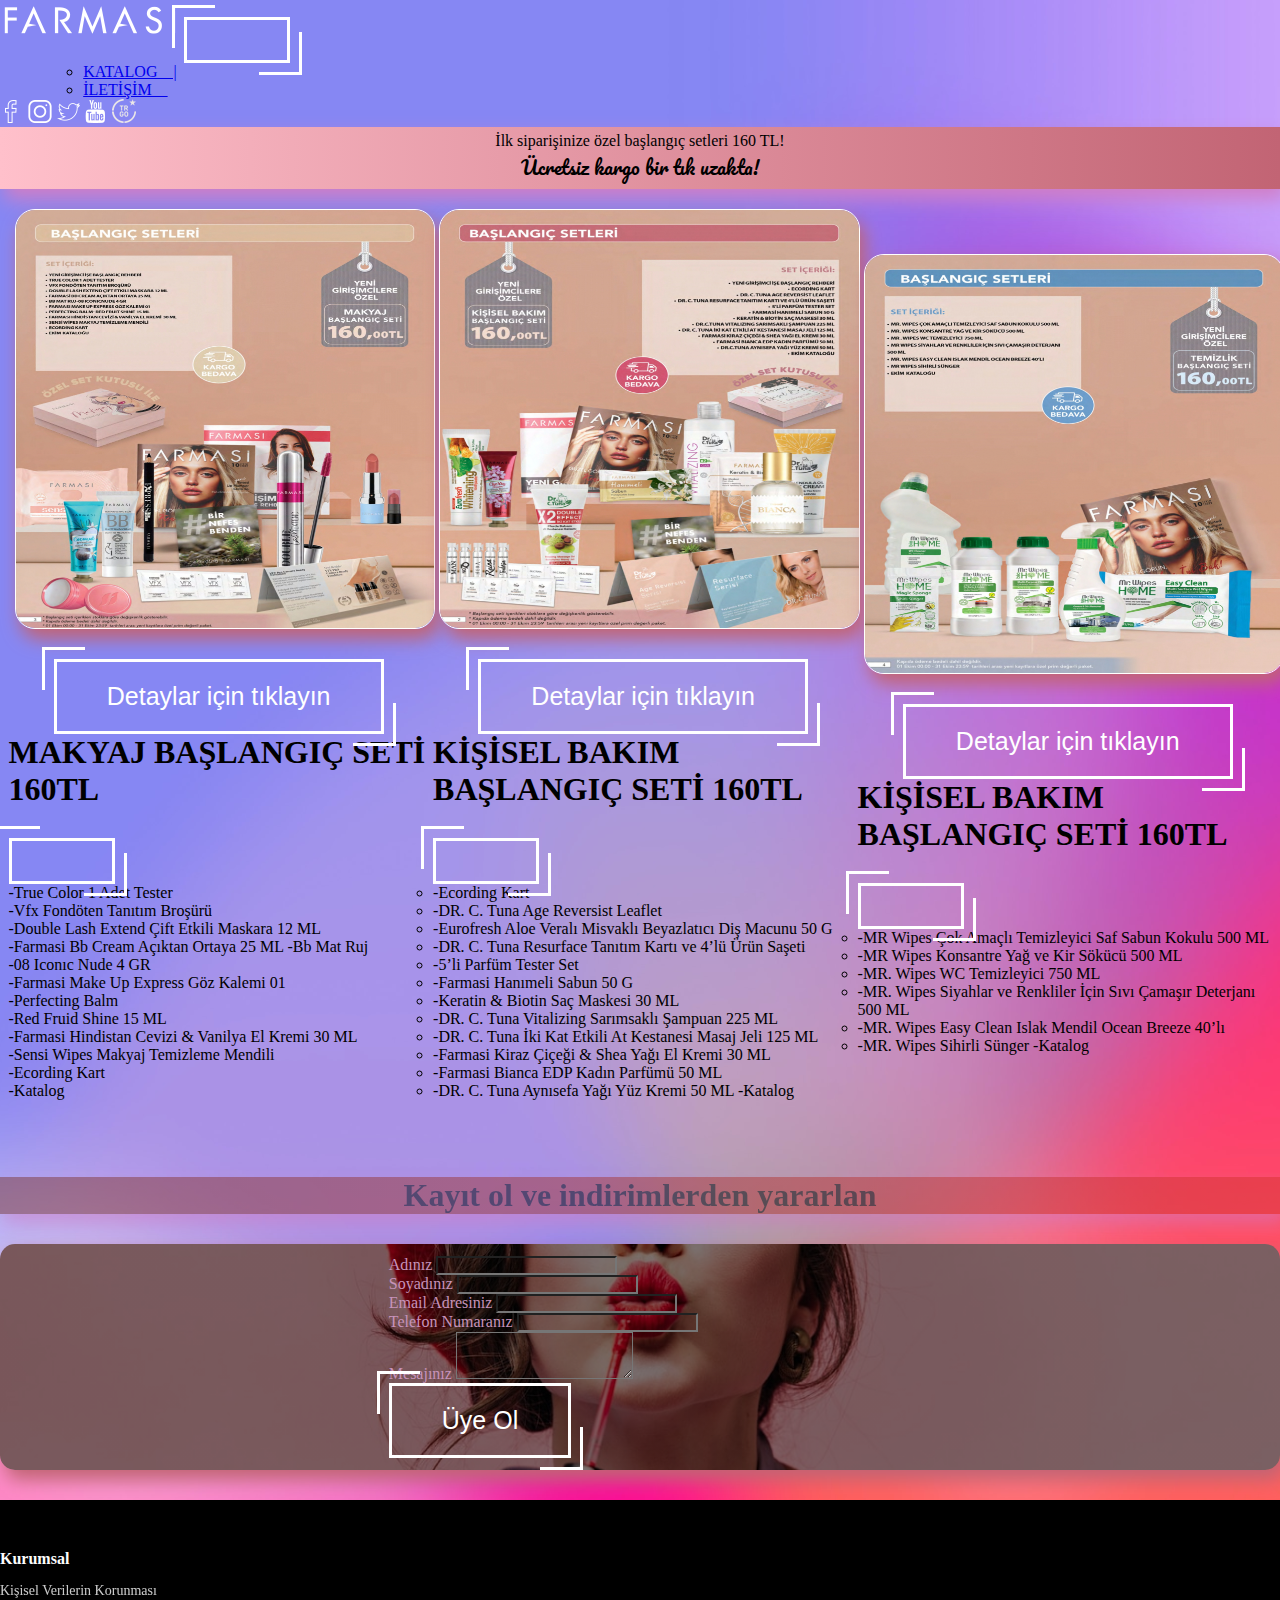
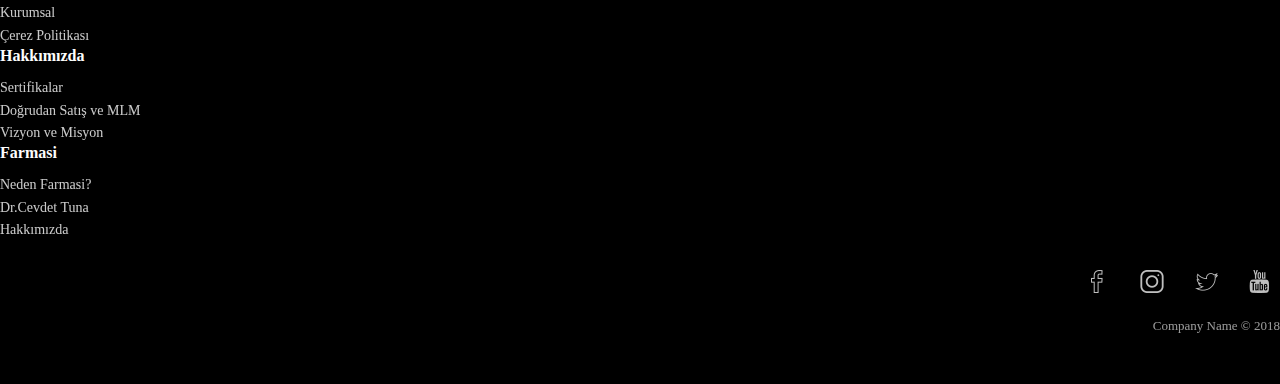
==== commit dbcad512: "Add files via upload" ====
--- a/index.html
+++ b/index.html
@@ -204,7 +204,7 @@
     </div>
   </div> -->
 
- 
+  <div class = "upfooter" href="#contact" ><h1>Kayıt ol ve indirimlerden yararlan</h1></div>
   
 <div class="container-fluid container-form-carousel" id="bg-pic">
 
--- a/style.css
+++ b/style.css
@@ -336,8 +336,7 @@
   }
   
   @media (max-width:767px) { .form-container{width: 200%;}
-    .text-center{  }
-    .mb-3{  }
+   
     .footer-clean .item.social > a {
       margin-top:10px;
     }
@@ -395,3 +394,7 @@
     width: calc(100% + 27px);
     height: calc(100% + 27px);
 }
+.upfooter{text-align: center;margin-top: 6%; color: rgb(0, 0, 0); background-image: linear-gradient(to right, rgb(124, 54, 54) , rgb(216, 55, 55));
+    box-shadow: 5px 10px 18px rgb(209, 126, 198); opacity: 0.5;}
+
+    .catalog-container{margin-left: .5%;}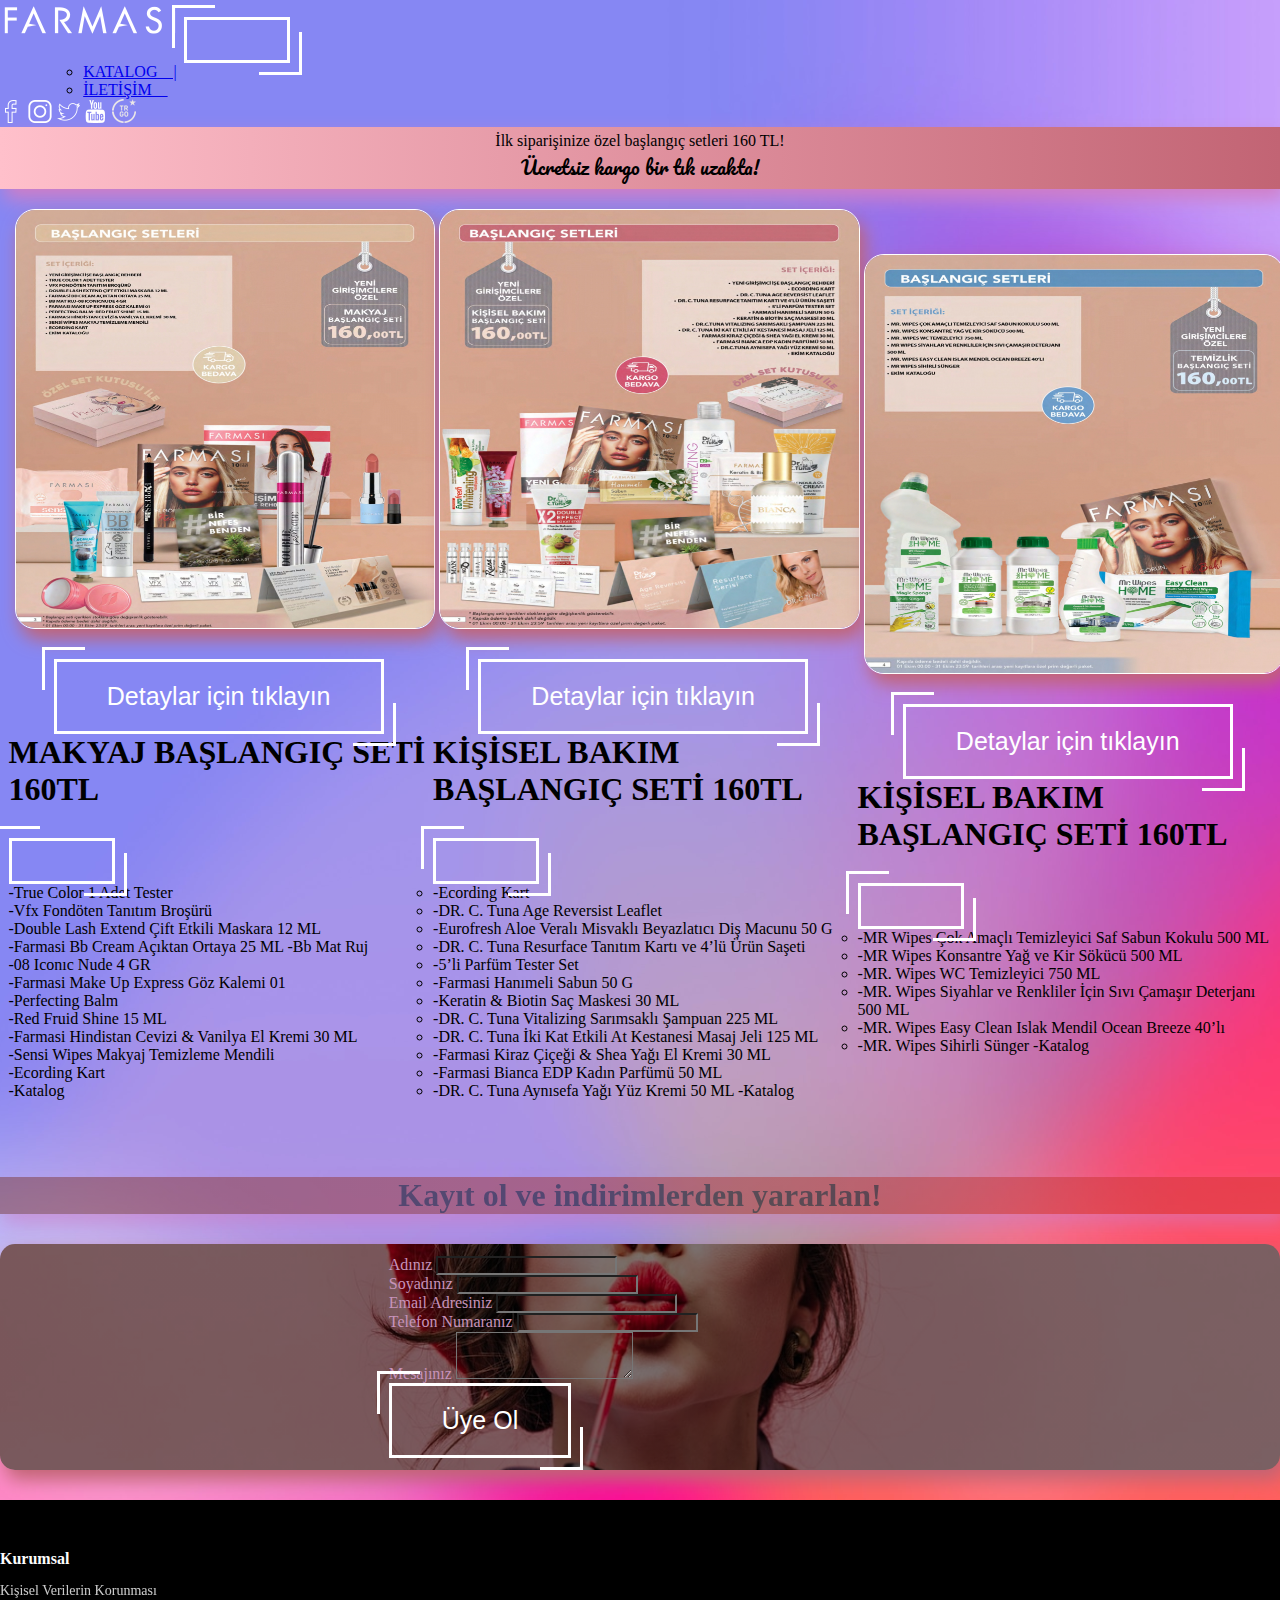
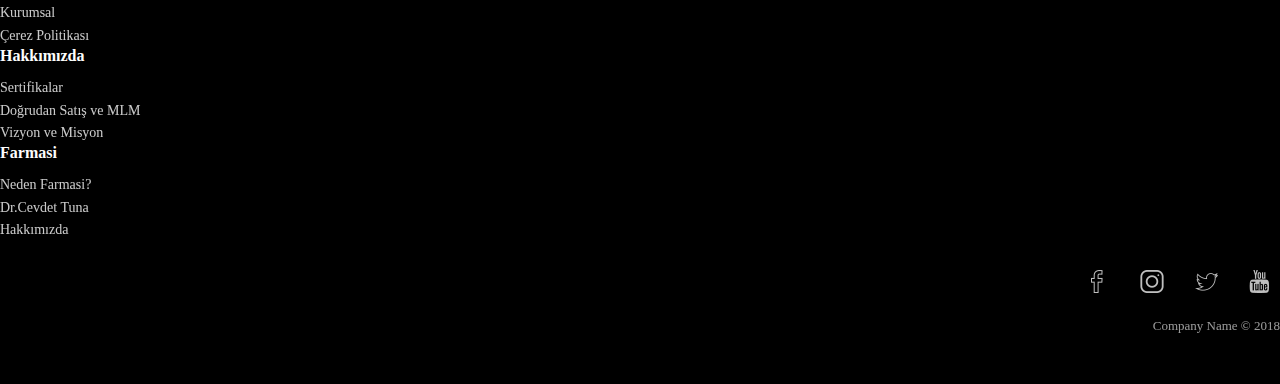
==== commit d14fcb7d: "Update index.html" ====
--- a/index.html
+++ b/index.html
@@ -204,7 +204,7 @@
     </div>
   </div> -->
 
-  <div class = "upfooter" href="#contact" ><h1>Kayıt ol ve indirimlerden yararlan</h1></div>
+  <div class = "upfooter" href="#contact" ><h1>Kayıt ol ve indirimlerden yararlan!</h1></div>
   
 <div class="container-fluid container-form-carousel" id="bg-pic">
 
@@ -338,4 +338,4 @@
 </body>
 
 
-</html>+</html>
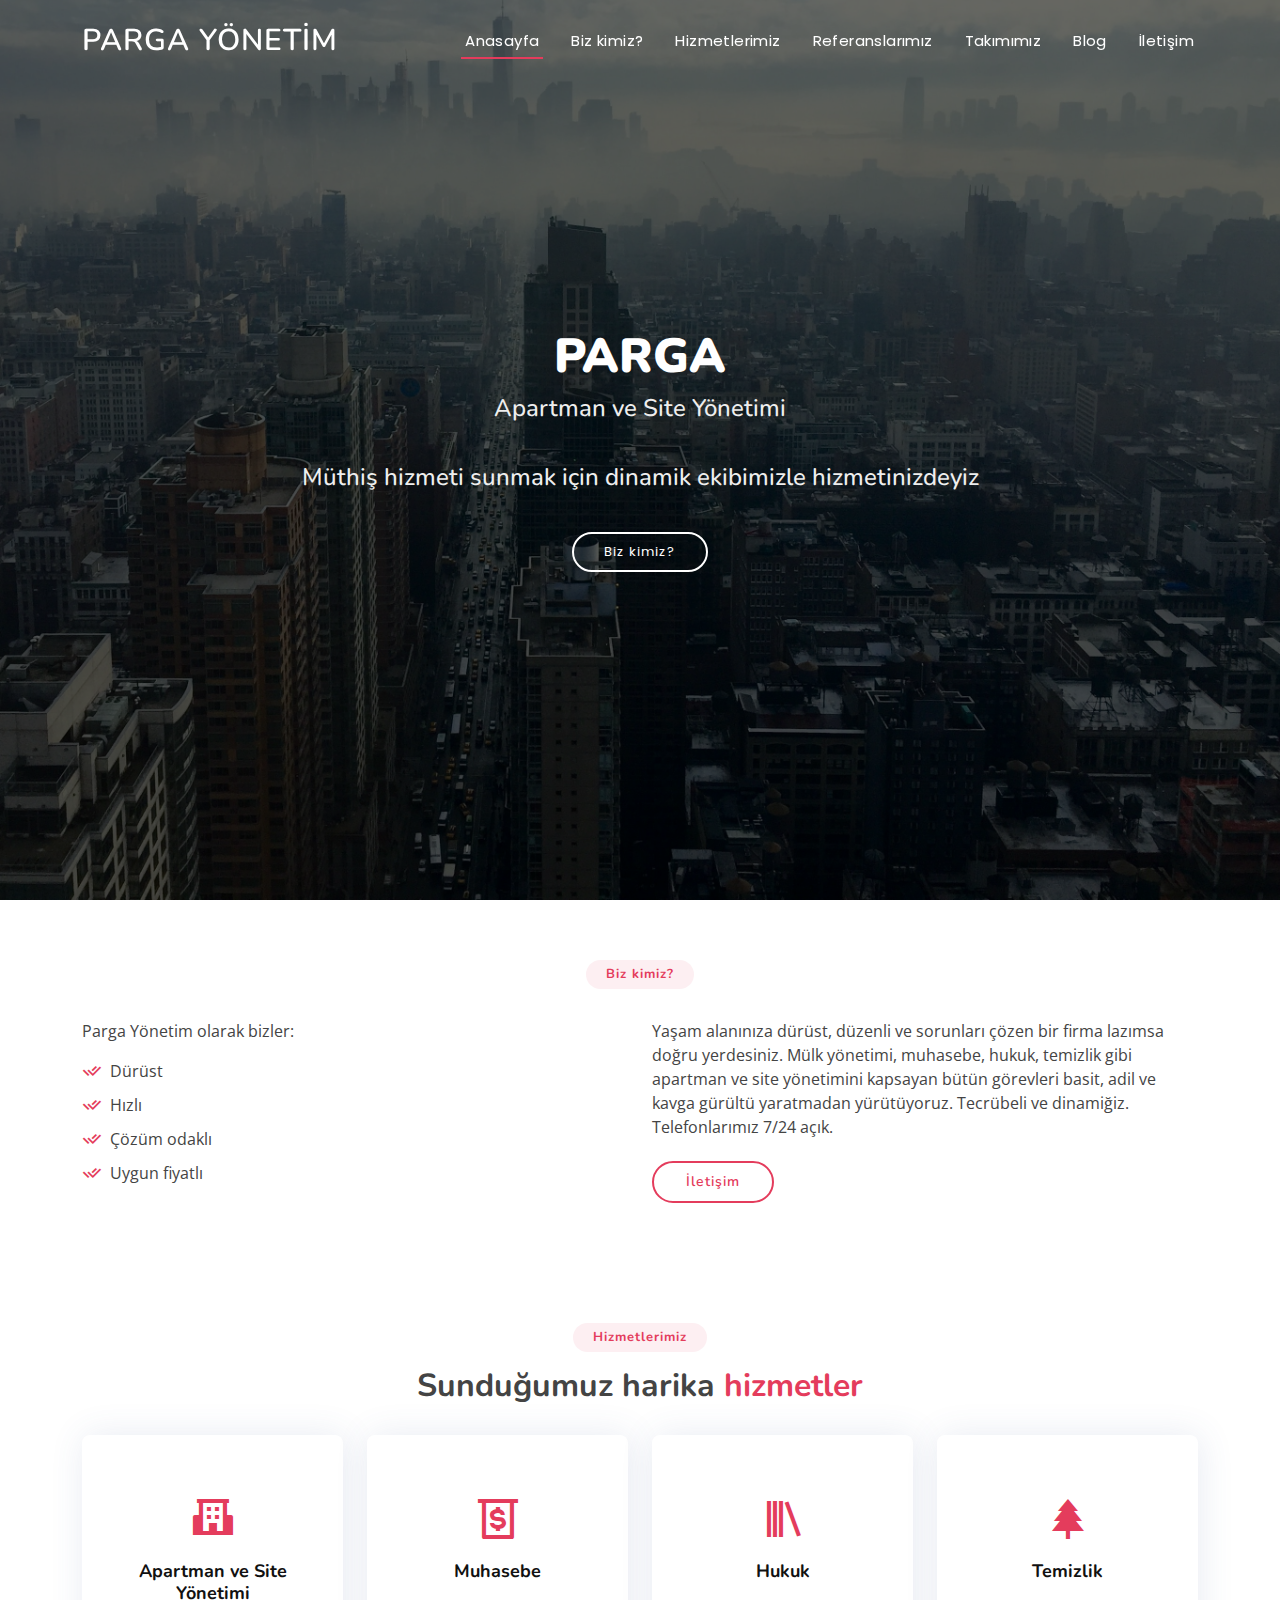
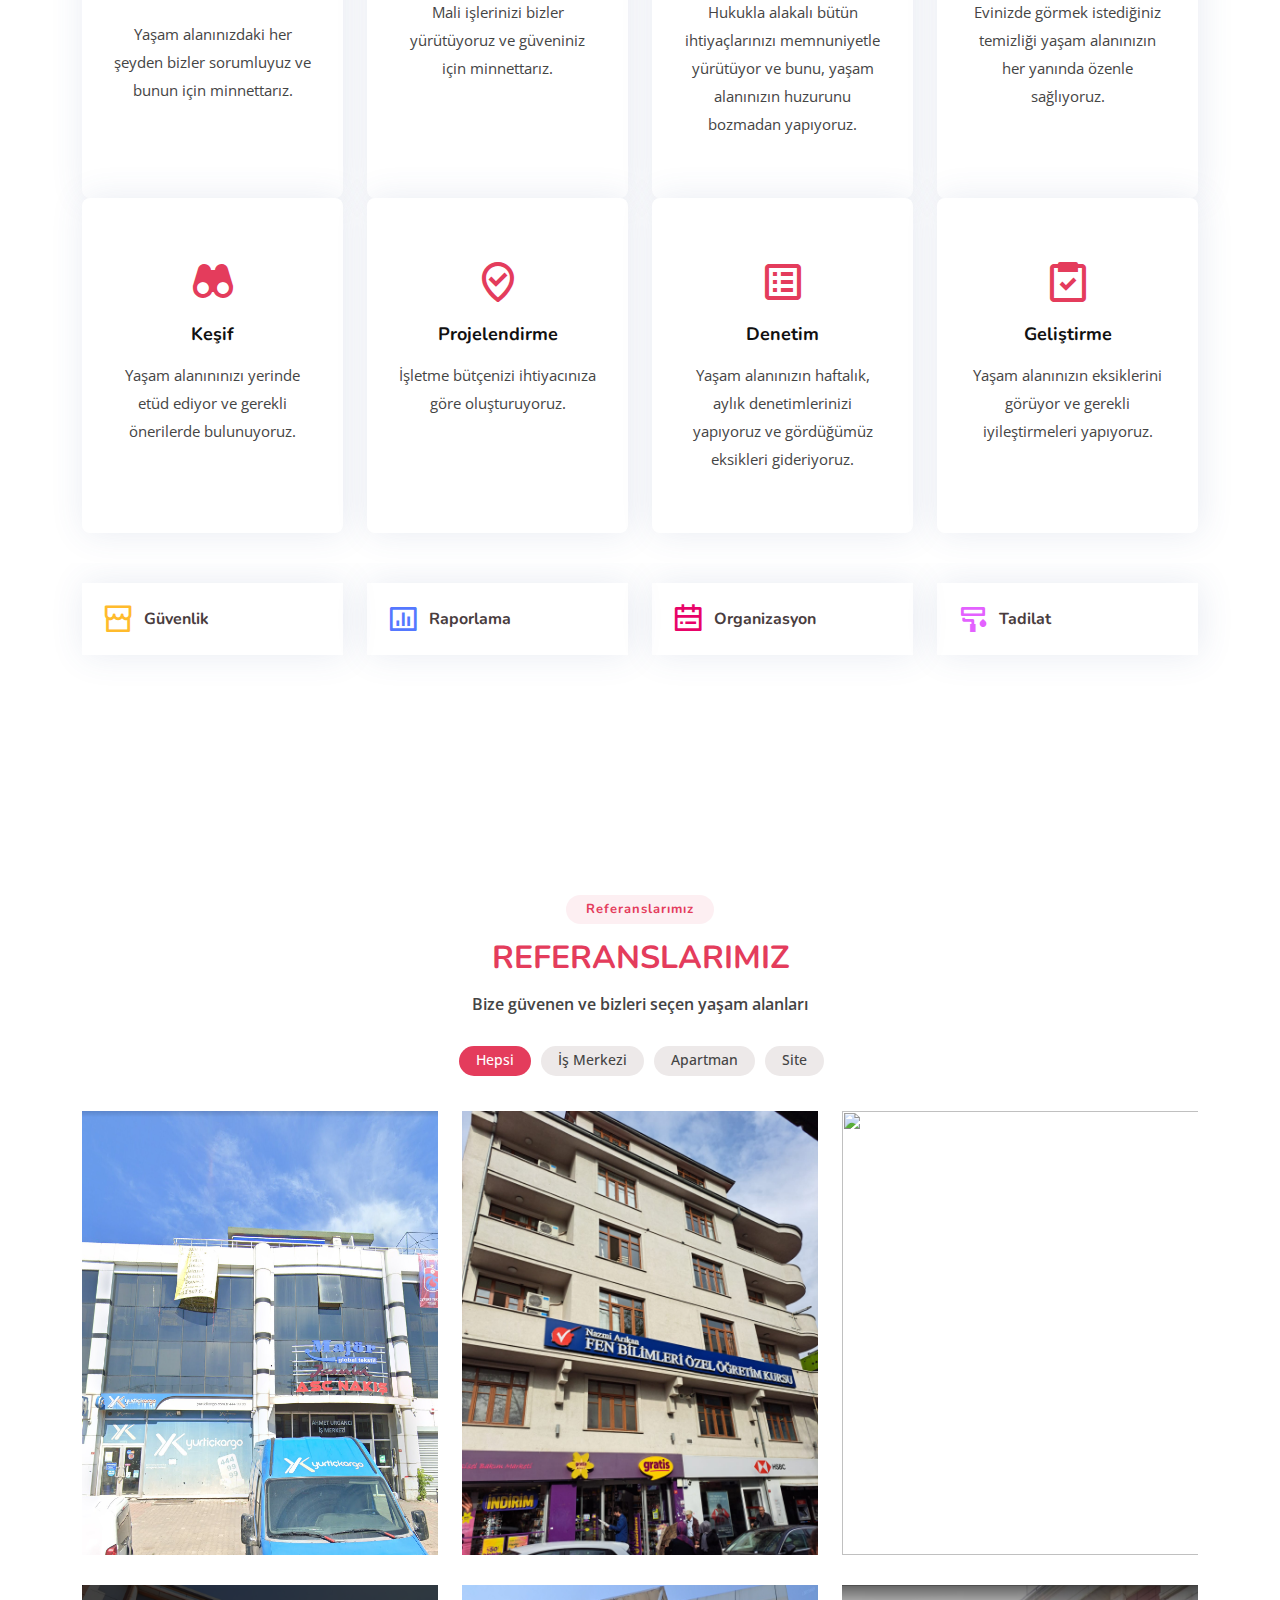
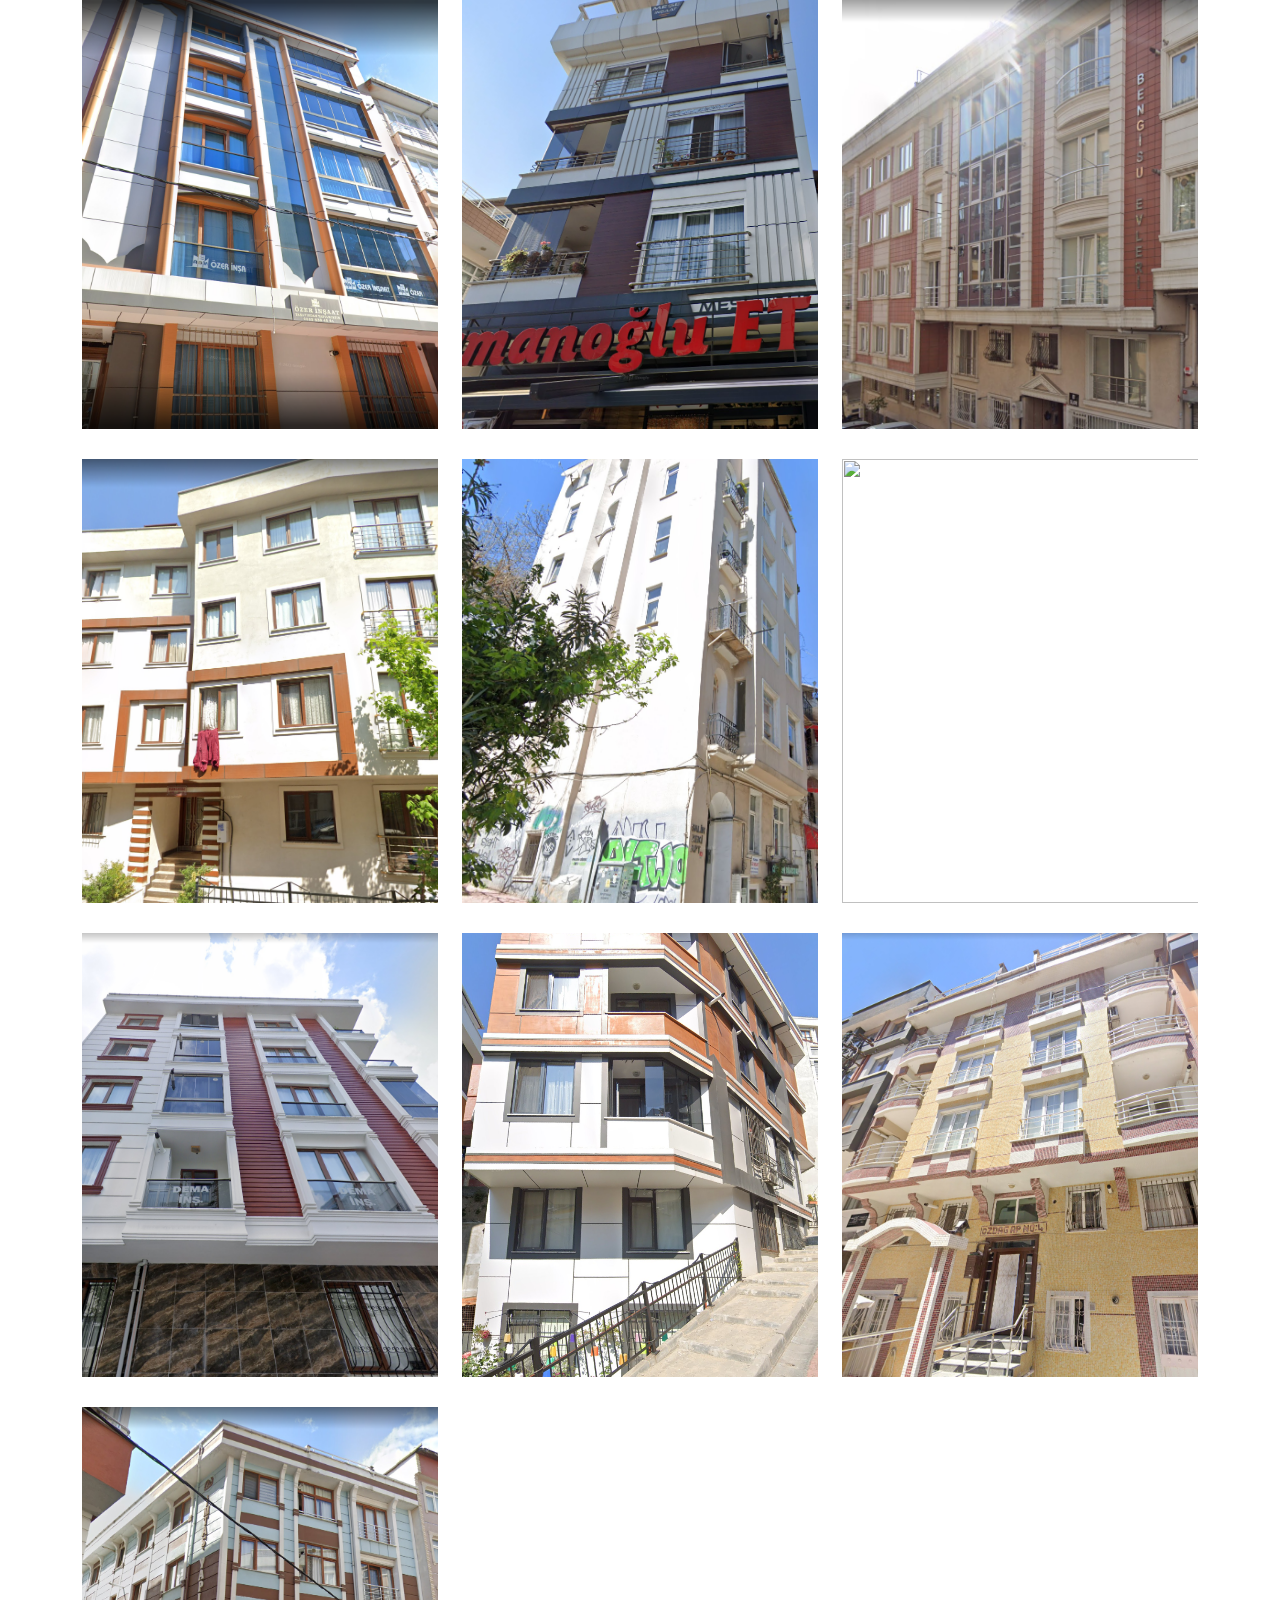
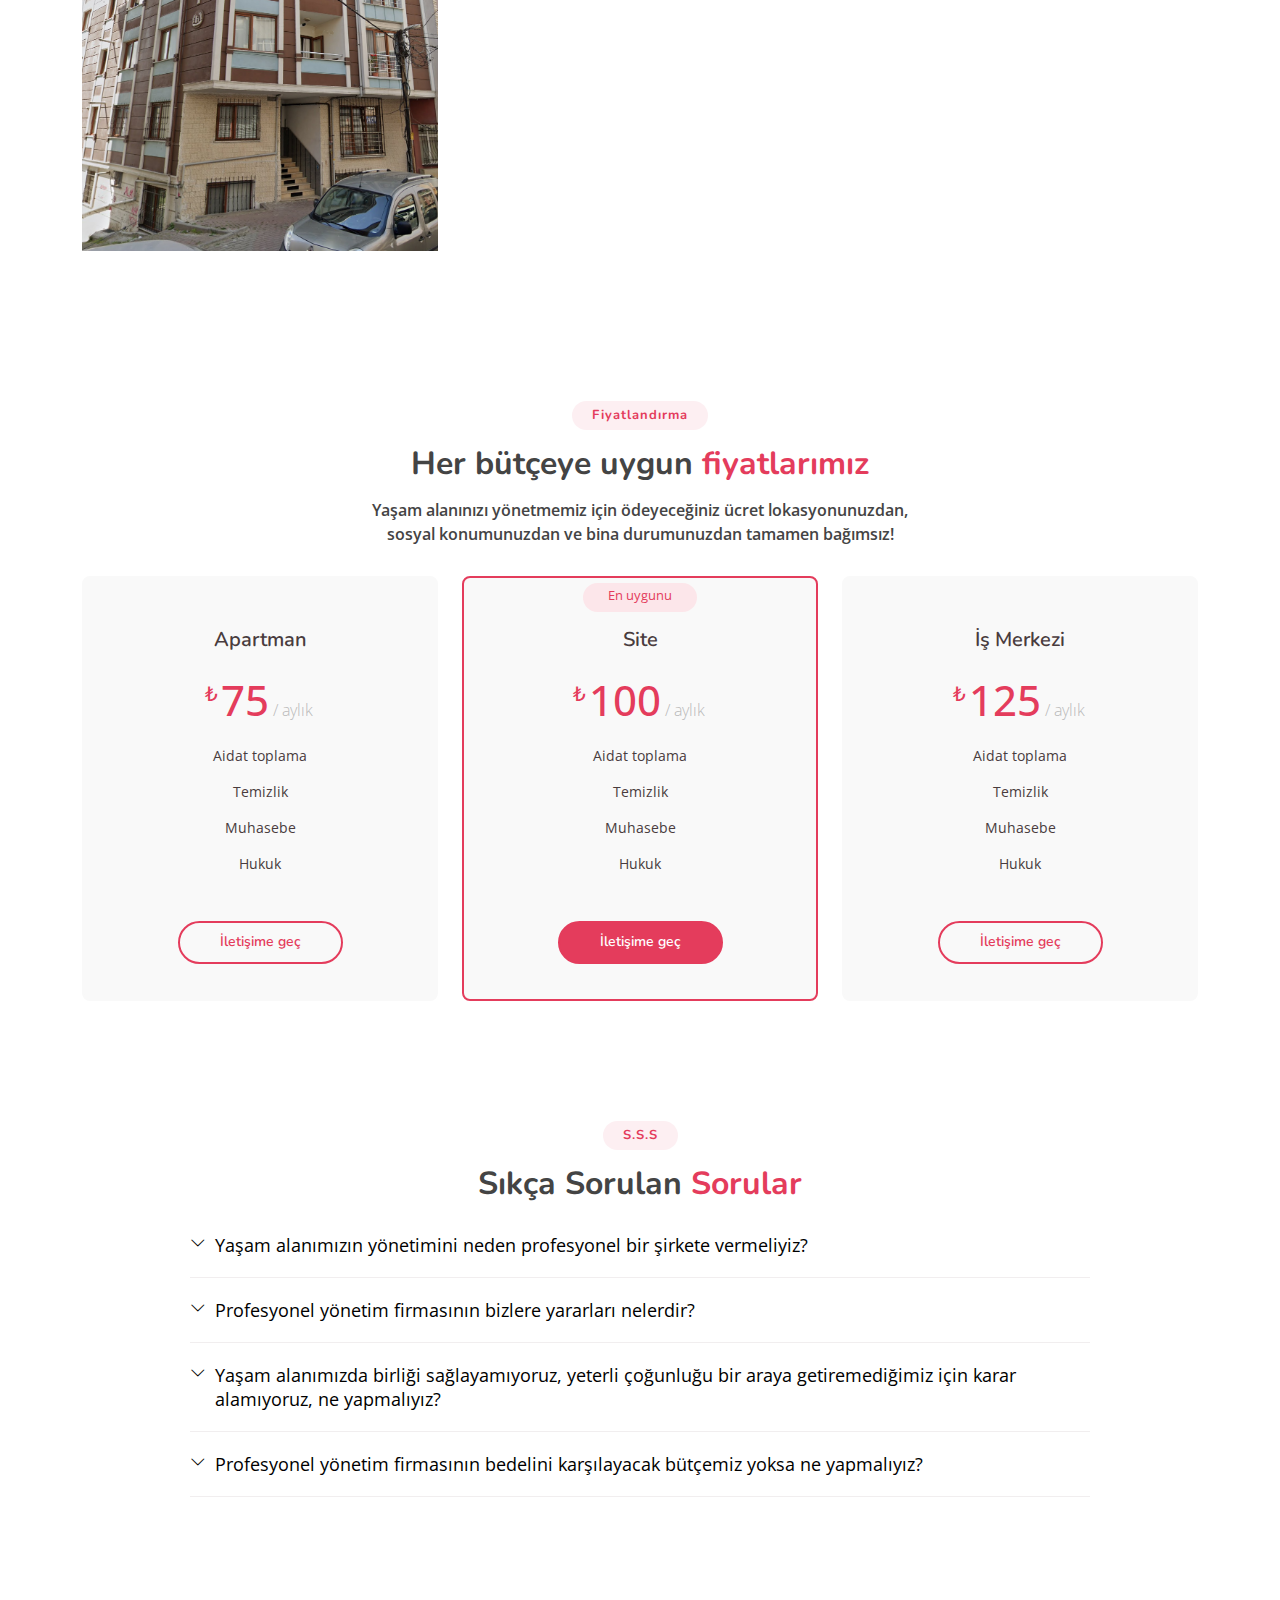
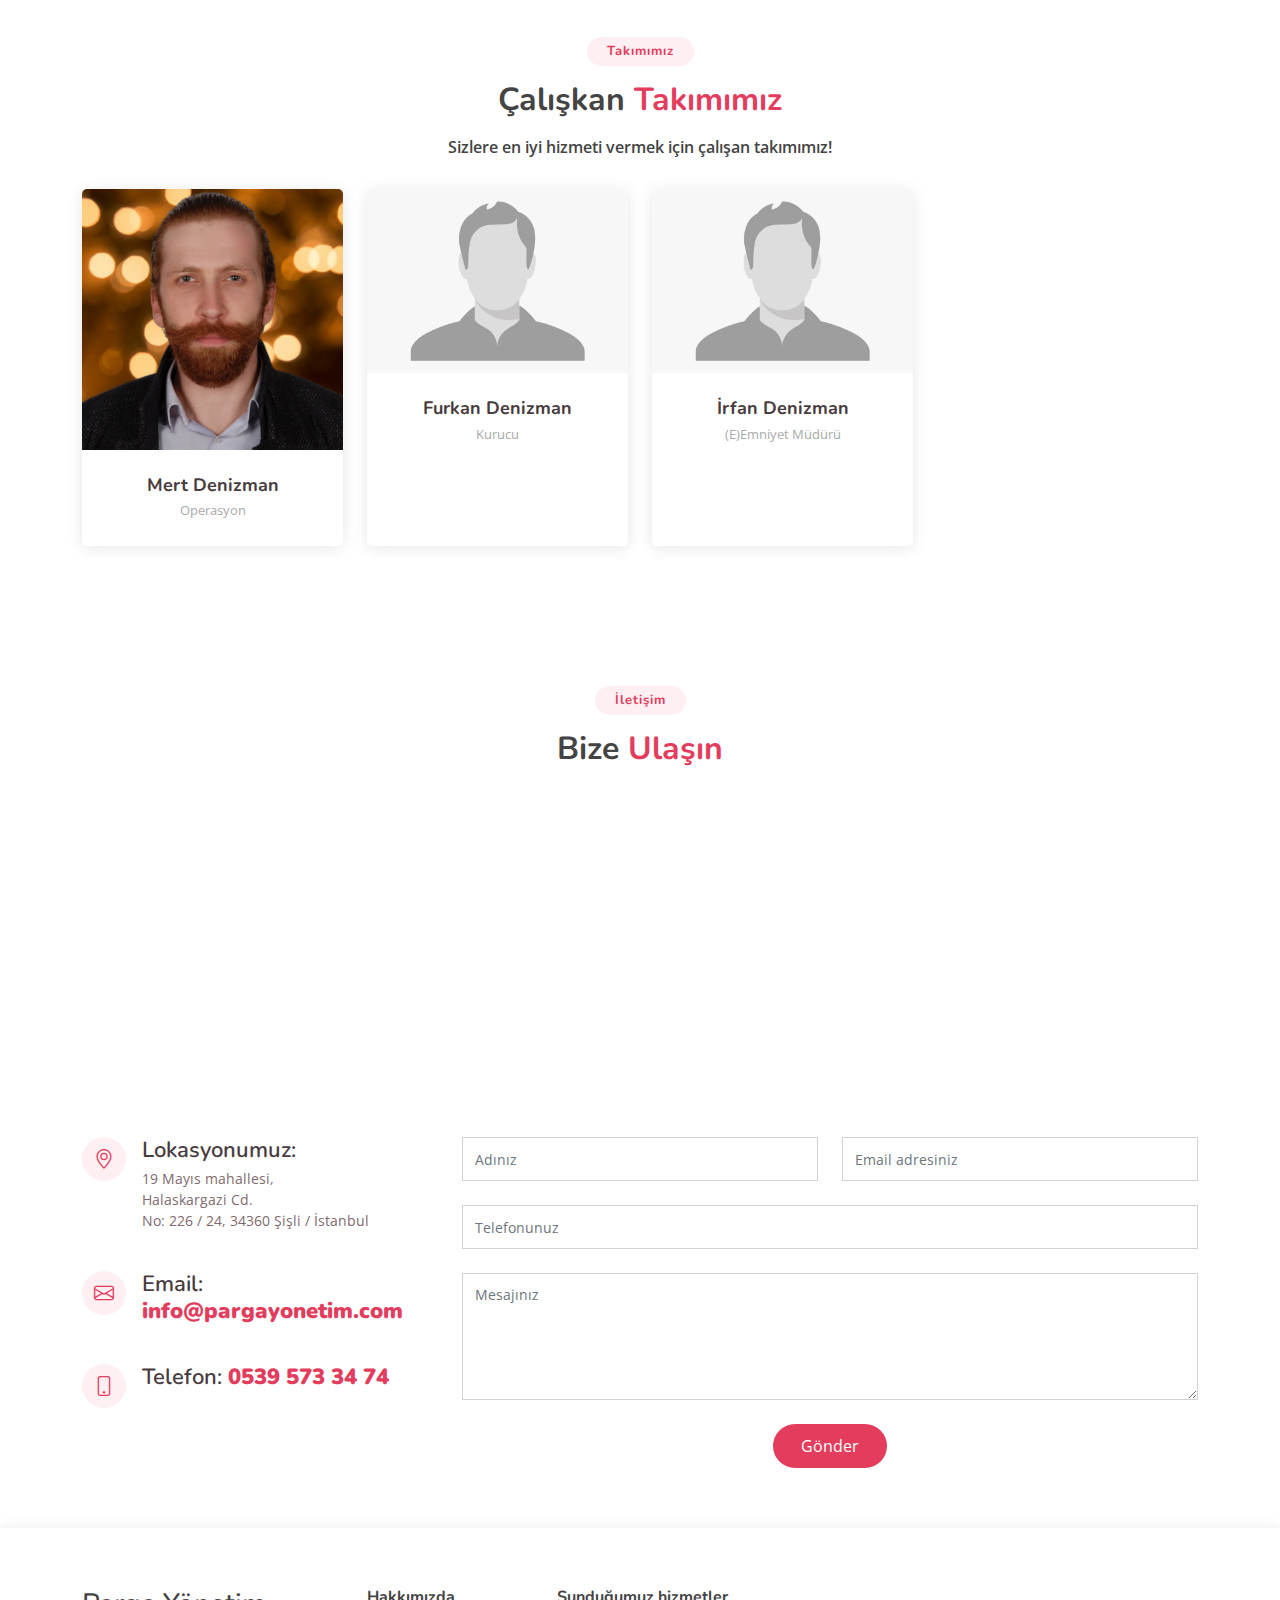
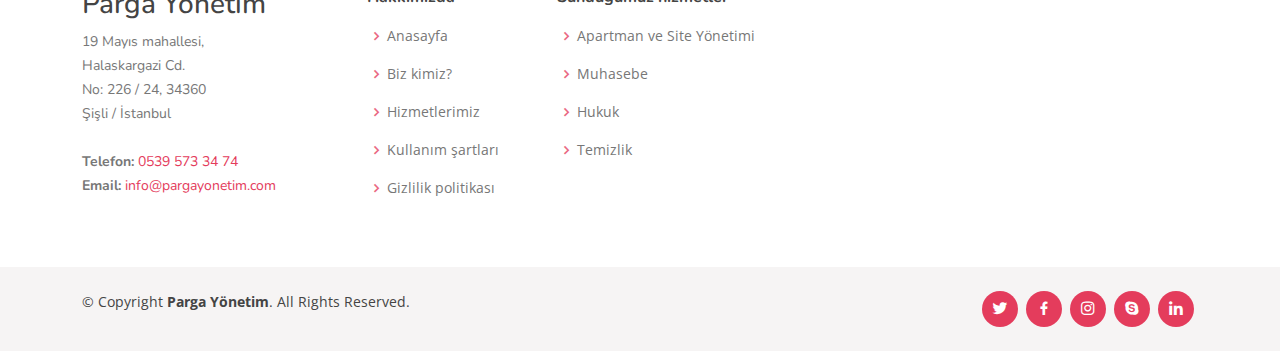
==== commit 1603ca33: "122" ====
--- a/index.html
+++ b/index.html
@@ -2,340 +2,966 @@
 <html lang="en">
 
 <head>
-  <meta charset="UTF-8">
-  <meta http-equiv="X-UA-Compatible" content="IE=edge">
-  <meta name="viewport" content="width=device-width, initial-scale=1.0">
-  
-  <link href="https://cdn.jsdelivr.net/npm/bootstrap@5.2.2/dist/css/bootstrap.min.css" rel="stylesheet"
-    integrity="sha384-Zenh87qX5JnK2Jl0vWa8Ck2rdkQ2Bzep5IDxbcnCeuOxjzrPF/et3URy9Bv1WTRi" crossorigin="anonymous">
-  <link rel="preconnect" href="https://fonts.googleapis.com">
-  <link rel="preconnect" href="https://fonts.gstatic.com" crossorigin>
-  <link href="https://fonts.googleapis.com/css2?family=Pacifico&display=swap" rel="stylesheet">
-  <link rel="stylesheet" href="style.css">
-  <title>Farmasi</title>
+  <meta charset="utf-8">
+  <meta content="width=device-width, initial-scale=1.0" name="viewport">
+
+  <title>PARGA YÖNETİM</title>
+  <meta content="" name="description">
+  <meta content="Parga,PargaYonetimi,ApartmanYonetimi" name="keywords">
+
+  <!-- Favicons -->
+  <link href="assets/img/favicon.png" rel="icon">
+  <link href="assets/img/favicon.png" rel="icon">
+
+  <!-- Google Fonts -->
+  <link
+    href="https://fonts.googleapis.com/css?family=Open+Sans:300,300i,400,400i,600,600i,700,700i|Nunito:300,300i,400,400i,600,600i,700,700i|Poppins:300,300i,400,400i,500,500i,600,600i,700,700i"
+    rel="stylesheet">
+
+  <!-- Vendor CSS Files -->
+  <link href="assets/vendor/bootstrap/css/bootstrap.min.css" rel="stylesheet">
+  <link href="assets/vendor/bootstrap-icons/bootstrap-icons.css" rel="stylesheet">
+  <link href="assets/vendor/boxicons/css/boxicons.min.css" rel="stylesheet">
+  <link href="assets/vendor/glightbox/css/glightbox.min.css" rel="stylesheet">
+  <link href="assets/vendor/remixicon/remixicon.css" rel="stylesheet">
+  <link href="assets/vendor/swiper/swiper-bundle.min.css" rel="stylesheet">
+
+  <!-- Template Main CSS File -->
+  <link href="assets/css/style.css" rel="stylesheet">
+
+  <!-- =======================================================
+  * Template Name: Tempo - v4.10.0
+  * Template URL: https://bootstrapmade.com/tempo-free-onepage-bootstrap-theme/
+  * Author: BootstrapMade.com
+  * License: https://bootstrapmade.com/license/
+  ======================================================== -->
 </head>
 
 <body>
 
-  <!-- Navigation Bar -->
-
-  <div class="container-fluid general-container">
-    <nav class="navbar navbar-expand-lg navbar-dark bg-gradient bg-dark sticky-top">
-      <div class="container-fluid d-flex ali justify-content-around">
-        <a class="navbar-brand nav-bar-logo" href="#"><img src="./assets/nav-bar-icons/farmasi-logo-light.png"
-            alt=""></a>
-        <button class="navbar-toggler" type="button" data-bs-toggle="collapse" data-bs-target="#navbarSupportedContent"
-          aria-controls="navbarSupportedContent" aria-expanded="false" aria-label="Toggle navigation">
-          <span class="navbar-toggler-icon"></span>
-        </button>
-        <div class="collapse navbar-collapse" id="navbarSupportedContent">
-          <div class="d-flex p-3 nav-bar-links">
-            <ul class="navbar-nav me-auto mb-2 mb-lg-0">
-              <li class="nav-item">
-                <a class="nav-link active" aria-current="page" href="katalog.html">KATALOG&nbsp;&nbsp;&nbsp;&nbsp;|</a>
+  <!-- ======= Header ======= -->
+  <header id="header" class="fixed-top ">
+    <div class="container d-flex align-items-center justify-content-between">
+
+      <h1 class="logo"><a href="www.pargayonetim.com">PARGA YÖNETİM</a></h1>
+      <!-- Uncomment below if you prefer to use an image logo -->
+      <!-- <a href="index.html" class="logo"><img src="assets/img/logo.png" alt="" class="img-fluid"></a>-->
+
+      <nav id="navbar" class="navbar">
+        <ul>
+          <li><a class="nav-link scrollto active" href="#hero">Anasayfa</a></li>
+          <li><a class="nav-link scrollto" href="#about">Biz kimiz?</a></li>
+          <li><a class="nav-link scrollto" href="#services">Hizmetlerimiz</a></li>
+          <li><a class="nav-link scrollto " href="#portfolio">Referanslarımız</a></li>
+          <li><a class="nav-link scrollto" href="#team">Takımımız</a></li>
+          <li><a href="www.pargayonetim.com">Blog</a></li>
+          <!-- <li class="dropdown"><a href="#"><span>Drop Down</span> <i class="bi bi-chevron-down"></i></a>
+            <ul>
+              <li><a href="#">Drop Down 1</a></li>
+              <li class="dropdown"><a href="#"><span>Deep Drop Down</span> <i class="bi bi-chevron-right"></i></a>
+                <ul>
+                  <li><a href="#">Deep Drop Down 1</a></li>
+                  <li><a href="#">Deep Drop Down 2</a></li>
+                  <li><a href="#">Deep Drop Down 3</a></li>
+                  <li><a href="#">Deep Drop Down 4</a></li>
+                  <li><a href="#">Deep Drop Down 5</a></li>
+                </ul>
               </li>
-              <li class="nav-item">
-                <a class="nav-link active" href="#contact">İLETİŞİM&nbsp;&nbsp;&nbsp;&nbsp;</a>
-              </li>
-              
+              <li><a href="#">Drop Down 2</a></li>
+              <li><a href="#">Drop Down 3</a></li>
+              <li><a href="#">Drop Down 4</a></li>
+            </ul> 
+          </li> -->
+          <li><a class="nav-link scrollto" href="#contact">İletişim</a></li>
+        </ul>
+        <i class="bi bi-list mobile-nav-toggle"></i>
+      </nav><!-- .navbar -->
+
+    </div>
+  </header><!-- End Header -->
+
+  <!-- ======= Hero Section ======= -->
+  <section id="hero">
+    <div class="hero-container">
+      <h1> <strong>PARGA</strong></h1>
+      <h2>Apartman ve Site Yönetimi</h2>
+      <h2>Müthiş hizmeti sunmak için dinamik ekibimizle hizmetinizdeyiz</h2>
+      <a href="#about" class="btn-get-started scrollto">Biz kimiz?</a>
+    </div>
+  </section><!-- End Hero -->
+
+  <main id="main">
+
+    <!-- ======= About Section ======= -->
+    <section id="about" class="about">
+      <div class="container">
+
+        <div class="section-title">
+          <h2>Biz kimiz?</h2>
+          <!-- <h3>Parga Apartman<span> Hizmetlerimiz </span>Site Yönetimi</h3> -->
+          <!-- <p>Apartman veya sitenize dürüst, düzenli ve sorun çözen bir firma lazımsa doğru yerdesiniz. Mülk yönetimi, muhasebe, hukuk, temizlik gibi apartman ve site yönetimini kapsayan bütün görevleri basit, adil ve kavga gürültü yaratmadan yürütüyoruz. Tecrübeli ve dinamiğiz. Telefonlarımız 7/24 açık. </p> -->
+        </div>
+
+        <div class="row content">
+          <div class="col-lg-6">
+            <p>
+              Parga Yönetim olarak bizler:
+            </p>
+            <ul>
+              <li><i class="ri-check-double-line"></i> Dürüst</li>
+              <li><i class="ri-check-double-line"></i> Hızlı</li>
+              <li><i class="ri-check-double-line"></i> Çözüm odaklı</li>
+              <li><i class="ri-check-double-line"></i> Uygun fiyatlı</li>
             </ul>
-          </div>
-          <div class="d-flex nav-bar-social justify-content-between" role="search">
-            <a href="https://www.facebook.com/FarmasiTurkeyOfficial/"><img src="./assets/nav-bar-icons/facebook.png" alt=""></a>
-            <a href="https://www.instagram.com/farmasiofficial/"><img src="./assets/nav-bar-icons/instagram.png" alt=""></a>
-            <a href="https://twitter.com/farmasi_turkiye"><img src="./assets/nav-bar-icons/twitter.png" alt=""></a>
-            <a href="https://www.youtube.com/channel/UCBT7TowgH5y9zM6lPtZadMg?view_as=subscriber"><img src="./assets/nav-bar-icons/youtube.png" alt=""></a>
-            <a href="https://www.guvendamgasi.org.tr/firmadetay.php?Guid=f8a9aff9-0f53-11e9-8052-0023269dc0e2"><img src="./assets/nav-bar-icons/trgo_logo_white.png" alt=""></a>
-          </div>
-        </div>
-      </div>
-    </nav>
-
-    <!-- Sub Navigation Bar -->
-
-    <div class="container-fluid sub-nav">
-      <p class="lead display-5 mt-2">
-        İlk siparişinize özel başlangıç setleri 160 TL! 
-      </p>
-      <p class="lead mt-2 info-text">
-        Ücretsiz kargo bir tık uzakta!
-      </p>
+
+          </div>
+          <div class="col-lg-6 pt-4 pt-lg-0">
+            <p>Yaşam alanınıza dürüst, düzenli ve sorunları çözen bir firma lazımsa doğru yerdesiniz. Mülk yönetimi,
+              muhasebe, hukuk, temizlik gibi apartman ve site yönetimini kapsayan bütün görevleri basit, adil ve kavga
+              gürültü yaratmadan yürütüyoruz. Tecrübeli ve dinamiğiz. Telefonlarımız 7/24 açık. </p>
+
+            <a href="#contact" class="btn-learn-more">İletişim</a>
+          </div>
+        </div>
+
+      </div>
+    </section><!-- End About Section -->
+
+    <!-- ======= Services Section ======= -->
+    <section id="services" class="services">
+      <div class="container">
+
+        <div class="section-title">
+          <h2>Hizmetlerimiz</h2>
+          <h3>Sunduğumuz harika <span>hizmetler</span></h3>
+          <!-- <p>Ut possimus qui ut temporibus culpa velit eveniet modi omnis est adipisci expedita at voluptas atque vitae autem.</p> -->
+        </div>
+
+        <div class="row">
+          <div class="col-md-6 col-lg-3 d-flex align-items-stretch mb-5 mb-lg-0">
+            <div class="icon-box">
+              <div class="icon"><i class="bx bxs-school"></i></div>
+              <h4 class="title"><a href="">Apartman ve Site Yönetimi</a></h4>
+              <p class="description">Yaşam alanınızdaki her şeyden bizler sorumluyuz ve bunun için minnettarız.</p>
+            </div>
+          </div>
+
+          <div class="col-md-6 col-lg-3 d-flex align-items-stretch mb-5 mb-lg-0">
+            <div class="icon-box">
+              <div class="icon"><i class="bx bx-money-withdraw"></i></div>
+              <h4 class="title"><a href="">Muhasebe</a></h4>
+              <p class="description">Mali işlerinizi bizler yürütüyoruz ve güveniniz için minnettarız.</p>
+            </div>
+          </div>
+
+          <div class="col-md-6 col-lg-3 d-flex align-items-stretch mb-5 mb-lg-0">
+            <div class="icon-box">
+              <div class="icon"><i class="bx bx-library"></i></div>
+              <h4 class="title"><a href="">Hukuk</a></h4>
+              <p class="description">Hukukla alakalı bütün ihtiyaçlarınızı memnuniyetle yürütüyor ve bunu, yaşam
+                alanınızın huzurunu bozmadan yapıyoruz.</p>
+            </div>
+          </div>
+
+          <div class="col-md-6 col-lg-3 d-flex align-items-stretch mb-5 mb-lg-0">
+            <div class="icon-box">
+              <div class="icon"><i class="bx bxs-tree"></i></div>
+              <h4 class="title"><a href="">Temizlik</a></h4>
+              <p class="description">Evinizde görmek istediğiniz temizliği yaşam alanınızın her yanında özenle
+                sağlıyoruz.</p>
+            </div>
+          </div>
+          <div class="col-md-6 col-lg-3 d-flex align-items-stretch mb-5 mb-lg-0">
+            <div class="icon-box">
+              <div class="icon"><i class="bx bxs-binoculars"></i></div>
+              <h4 class="title"><a href="">Keşif</a></h4>
+              <p class="description">Yaşam alanınınızı yerinde etüd ediyor ve gerekli önerilerde bulunuyoruz.</p>
+            </div>
+          </div>
+          <div class="col-md-6 col-lg-3 d-flex align-items-stretch mb-5 mb-lg-0">
+            <div class="icon-box">
+              <div class="icon"><i class="bx bx-been-here"></i></div>
+              <h4 class="title"><a href="">Projelendirme</a></h4>
+              <p class="description">İşletme bütçenizi ihtiyacınıza göre oluşturuyoruz.</p>
+            </div>
+          </div>
+          <div class="col-md-6 col-lg-3 d-flex align-items-stretch mb-5 mb-lg-0">
+            <div class="icon-box">
+              <div class="icon"><i class="bx bx-spreadsheet"></i></div>
+              <h4 class="title"><a href="">Denetim</a></h4>
+              <p class="description">Yaşam alanınızın haftalık, aylık denetimlerinizi yapıyoruz ve gördüğümüz eksikleri
+                gideriyoruz.</p>
+            </div>
+          </div>
+          <div class="col-md-6 col-lg-3 d-flex align-items-stretch mb-5 mb-lg-0">
+            <div class="icon-box">
+              <div class="icon"><i class="bx bx-task"></i></div>
+              <h4 class="title"><a href="">Geliştirme</a></h4>
+              <p class="description">Yaşam alanınızın eksiklerini görüyor ve gerekli iyileştirmeleri yapıyoruz.</p>
+            </div>
+          </div>
+
+        </div>
+
+      </div>
+    </section><!-- End Services Section -->
+
+    <!-- ======= Features Section ======= -->
+    <section id="features" class="features">
+      <div class="container">
+
+        <div class="row">
+          <div class="col-lg-3 col-md-4 col-6 col-6">
+            <div class="icon-box">
+              <i class="ri-store-line" style="color: #ffbb2c;"></i>
+              <h3><a href="">Güvenlik</a></h3>
+            </div>
+          </div>
+          <div class="col-lg-3 col-md-4 col-6">
+            <div class="icon-box">
+              <i class="ri-bar-chart-box-line" style="color: #5578ff;"></i>
+              <h3><a href="">Raporlama</a></h3>
+            </div>
+          </div>
+          <div class="col-lg-3 col-md-4 col-6 mt-4 mt-md-0">
+            <div class="icon-box">
+              <i class="ri-calendar-todo-line" style="color: #e80368;"></i>
+              <h3><a href="">Organizasyon</a></h3>
+            </div>
+          </div>
+          <div class="col-lg-3 col-md-4 col-6 mt-4 mt-lg-0">
+            <div class="icon-box">
+              <i class="ri-paint-brush-line" style="color: #e361ff;"></i>
+              <h3><a href="">Tadilat</a></h3>
+            </div>
+          </div>
+          <!-- <div class="col-lg-3 col-md-4 col-6 mt-4">
+            <div class="icon-box">
+              <i class="ri-database-2-line" style="color: #47aeff;"></i>
+              <h3><a href="">Nemo Enim</a></h3>
+            </div>
+          </div>
+          <div class="col-lg-3 col-md-4 col-6 mt-4">
+            <div class="icon-box">
+              <i class="ri-gradienter-line" style="color: #ffa76e;"></i>
+              <h3><a href="">Eiusmod Tempor</a></h3>
+            </div>
+          </div>
+          <div class="col-lg-3 col-md-4 col-6 mt-4">
+            <div class="icon-box">
+              <i class="ri-file-list-3-line" style="color: #11dbcf;"></i>
+              <h3><a href="">Midela Teren</a></h3>
+            </div>
+          </div>
+          <div class="col-lg-3 col-md-4 col-6 mt-4">
+            <div class="icon-box">
+              <i class="ri-price-tag-2-line" style="color: #4233ff;"></i>
+              <h3><a href="">Pira Neve</a></h3>
+            </div>
+          </div>
+          <div class="col-lg-3 col-md-4 col-6 mt-4">
+            <div class="icon-box">
+              <i class="ri-anchor-line" style="color: #b2904f;"></i>
+              <h3><a href="">Dirada Pack</a></h3>
+            </div>
+          </div>
+          <div class="col-lg-3 col-md-4 col-6 mt-4">
+            <div class="icon-box">
+              <i class="ri-disc-line" style="color: #b20969;"></i>
+              <h3><a href="">Moton Ideal</a></h3>
+            </div>
+          </div>
+          <div class="col-lg-3 col-md-4 col-6 mt-4">
+            <div class="icon-box">
+              <i class="ri-base-station-line" style="color: #ff5828;"></i>
+              <h3><a href="">Verdo Park</a></h3>
+            </div>
+          </div>
+          <div class="col-lg-3 col-md-4 col-6 mt-4">
+            <div class="icon-box">
+              <i class="ri-fingerprint-line" style="color: #29cc61;"></i>
+              <h3><a href="">Flavor Nivelanda</a></h3>
+            </div>
+          </div> -->
+        </div>
+
+      </div>
+    </section><!-- End Features Section -->
+
+    <!-- ======= Cta Section ======= -->
+    <section id="cta" class="cta">
+      <div class="container">
+
+        <!-- <div class="text-center">
+          <h3>Call To Action</h3>
+          <p> Duis aute irure dolor in reprehenderit in voluptate velit esse cillum dolore eu fugiat nulla pariatur.
+            Excepteur sint occaecat cupidatat non proident, sunt in culpa qui officia deserunt mollit anim id est
+            laborum.</p>
+          <a class="cta-btn" href="#">Call To Action</a> -->
+      </div>
+
+      </div>
+    </section><!-- End Cta Section -->
+
+    <!-- ======= Portfolio Section ======= -->
+    <section id="portfolio" class="portfolio">
+      <div class="container">
+
+        <div class="section-title">
+          <h2>Referanslarımız</h2>
+          <h3> <span>REFERANSLARIMIZ</span></h3>
+          <p>Bize güvenen ve bizleri seçen yaşam alanları</p>
+        </div>
+
+        <div class="row">
+          <div class="col-lg-12 d-flex justify-content-center">
+            <ul id="portfolio-flters">
+              <li data-filter="*" class="filter-active">Hepsi</li>
+              <li data-filter=".filter-app">İş Merkezi</li>
+              <li data-filter=".filter-card">Apartman</li>
+              <li data-filter=".filter-web">Site</li>
+            </ul>
+          </div>
+        </div>
+
+        <div class="row portfolio-container">
+
+          <div class="col-lg-4 col-md-6 portfolio-item filter-app">
+            <img src="assets/img/portfolio/Ahmet-Urgancı-Cephe.png" class="img-fluid" alt="">
+            <div class="portfolio-info">
+              <h4>Ahmet Urgancı İş Merkezi - Güngören</h4>
+              <p></p>
+              <a href="assets/img/portfolio/Ahmet-Urgancı-Cephe.png" data-gallery="portfolioGallery"
+                class="portfolio-lightbox preview-link" title="Ahmet Urgancı İş Merkezi"><i class="bx bx-plus"></i></a>
+              <a href="#" class="details-link" title="Detaylar"><i class="bx bx-link"></i></a>
+            </div>
+          </div>
+          <div class="col-lg-4 col-md-6 portfolio-item filter-app">
+            <img src="assets/img/portfolio/Alper İş Merkezi.png" class="img-fluid" alt="">
+            <div class="portfolio-info">
+              <h4>Alper İş Merkezi - Beşiktaş</h4>
+              <p></p>
+              <a href="assets/img/portfolio/Alper İş Merkezi.png" data-gallery="portfolioGallery"
+                class="portfolio-lightbox preview-link" title="Alper İş Merkezi"><i class="bx bx-plus"></i></a>
+              <a href="#" class="details-link" title="Detaylar"><i class="bx bx-link"></i></a>
+            </div>
+          </div>
+          <div class="col-lg-4 col-md-6 portfolio-item filter-web">
+            <img src="assets/img/portfolio/RAFTOZ ARGUN.png" class="img-fluid" alt="">
+            <div class="portfolio-info">
+              <h4>Raftoz Argun Sitesi - Bahçelievler</h4>
+              <p></p>
+              <a href="assets/img/portfolio/RAFTOZ ARGUN.png" data-gallery="portfolioGallery"
+                class="portfolio-lightbox preview-link" title="Raftoz Argun Sitesi"><i class="bx bx-plus"></i></a>
+              <a href="#" class="details-link" title="More Details"><i class="bx bx-link"></i></a>
+            </div>
+          </div>
+          <div class="col-lg-4 col-md-6 portfolio-item filter-card">
+            <img src="assets/img/portfolio/ozerapt.png" class="img-fluid" alt="">
+            <div class="portfolio-info">
+              <h4>Özer Apartmanı - Esenyurt</h4>
+              <p></p>
+              <a href="assets/img/portfolio/ozerapt.png" data-gallery="portfolioGallery"
+                class="portfolio-lightbox preview-link" title="Yaşar Apartmanı"><i class="bx bx-plus"></i></a>
+              <a href="#" class="details-link" title="Detaylar"><i class="bx bx-link"></i></a>
+            </div>
+          </div>
+          <div class="col-lg-4 col-md-6 portfolio-item filter-card">
+            <img src="assets/img/portfolio/Yaşar Apartmanı.png" class="img-fluid" alt="">
+            <div class="portfolio-info">
+              <h4>Yaşar Apartmanı - Küçükçekmece</h4>
+              <p></p>
+              <a href="assets/img/portfolio/Yaşar Apartmanı.png" data-gallery="portfolioGallery"
+                class="portfolio-lightbox preview-link" title="Yaşar Apartmanı"><i class="bx bx-plus"></i></a>
+              <a href="#" class="details-link" title="Detaylar"><i class="bx bx-link"></i></a>
+            </div>
+          </div>
+          <div class="col-lg-4 col-md-6 portfolio-item filter-card">
+            <img src="assets/img/portfolio/bengisuevleri.png" class="img-fluid" alt="">
+            <div class="portfolio-info">
+              <h4>Bengisu Evleri B Blok - Kağıthane</h4>
+              <p></p>
+              <a href="assets/img/portfolio/bengisuevleri.png" data-gallery="portfolioGallery"
+                class="portfolio-lightbox preview-link" title="Bengisu Evleri B Blok"><i class="bx bx-plus"></i></a>
+              <a href="#" class="details-link" title="Detaylar"><i class="bx bx-link"></i></a>
+            </div>
+          </div>
+          <div class="col-lg-4 col-md-6 portfolio-item filter-card">
+            <img src="assets/img/portfolio/KARACAOĞLU.png" class="img-fluid" alt="">
+            <div class="portfolio-info">
+              <h4>Karacaoğlu Apartmanı - Kağıthane</h4>
+              <p></p>
+              <a href="assets/img/portfolio/KARACAOĞLU.png" data-gallery="portfolioGallery"
+                class="portfolio-lightbox preview-link" title="Karacaoğlu Apartmanı"><i class="bx bx-plus"></i></a>
+              <a href="#" class="details-link" title="Detaylar"><i class="bx bx-link"></i></a>
+            </div>
+          </div>
+          <div class="col-lg-4 col-md-6 portfolio-item filter-card">
+            <img src="assets/img/portfolio/Salihzekiapt.png" class="img-fluid" alt="">
+            <div class="portfolio-info">
+              <h4>Salih Zeki Apartmanı - Beyoğlu</h4>
+              <p></p>
+              <a href="assets/img/portfolio/Salihzekiapt.png" data-gallery="portfolioGallery"
+                class="portfolio-lightbox preview-link" title="Salih Zeki Apartmanı"><i class="bx bx-plus"></i></a>
+              <a href="#" class="details-link" title="Detaylar"><i class="bx bx-link"></i></a>
+            </div>
+          </div>
+          <div class="col-lg-4 col-md-6 portfolio-item filter-card">
+            <img src="assets/img/portfolio/hilal apartmanı.png" class="img-fluid" alt="">
+            <div class="portfolio-info">
+              <h4>Hilal Apartmanı - Küçükçekmece</h4>
+              <p></p>
+              <a href="assets/img/portfolio/hilal apartmanı.png" data-gallery="portfolioGallery"
+                class="portfolio-lightbox preview-link" title="Hilal Apartmanı"><i class="bx bx-plus"></i></a>
+              <a href="#" class="details-link" title="Detaylar"><i class="bx bx-link"></i></a>
+            </div>
+          </div>
+          <div class="col-lg-4 col-md-6 portfolio-item filter-card">
+            <img src="assets/img/portfolio/Kılıçlar Apartmanı.png" class="img-fluid" alt="">
+            <div class="portfolio-info">
+              <h4>Kılıçlar Apartmanı - Esenyurt</h4>
+              <p></p>
+              <a href="assets/img/portfolio/Kılıçlar Apartmanı.png" data-gallery="portfolioGallery"
+                class="portfolio-lightbox preview-link" title="Kılıçlar Apartmanı"><i class="bx bx-plus"></i></a>
+              <a href="#" class="details-link" title="Detaylar"><i class="bx bx-link"></i></a>
+            </div>
+          </div>
+          <div class="col-lg-4 col-md-6 portfolio-item filter-card">
+            <img src="assets/img/portfolio/aysehanım.png" class="img-fluid" alt="">
+            <div class="portfolio-info">
+              <h4>Ayşe Hanım Apartmanı - Kağıthane</h4>
+              <p></p>
+              <a href="assets/img/portfolio/aysehanım.png" data-gallery="portfolioGallery"
+                class="portfolio-lightbox preview-link" title="Özdağ Apartmanı"><i class="bx bx-plus"></i></a>
+              <a href="#" class="details-link" title="Detaylar"><i class="bx bx-link"></i></a>
+            </div>
+          </div>
+          <div class="col-lg-4 col-md-6 portfolio-item filter-card">
+            <img src="assets/img/portfolio/özdağ.png" class="img-fluid" alt="">
+            <div class="portfolio-info">
+              <h4>Özdağ Apartmanı - Avcılar</h4>
+              <p></p>
+              <a href="assets/img/portfolio/özdağ.png" data-gallery="portfolioGallery"
+                class="portfolio-lightbox preview-link" title="Özdağ Apartmanı"><i class="bx bx-plus"></i></a>
+              <a href="#" class="details-link" title="Detaylar"><i class="bx bx-link"></i></a>
+            </div>
+          </div>
+          <div class="col-lg-4 col-md-6 portfolio-item filter-card">
+            <img src="assets/img/portfolio/İMTAŞ.png" class="img-fluid" alt="">
+            <div class="portfolio-info">
+              <h4>İmtaş Apartmanı - Kağıthane</h4>
+              <p></p>
+              <a href="assets/img/portfolio/İMTAŞ.png.png" data-gallery="portfolioGallery"
+                class="portfolio-lightbox preview-link" title="İmtaş Apartmanı"><i class="bx bx-plus"></i></a>
+              <a href="#" class="details-link" title="Detaylar"><i class="bx bx-link"></i></a>
+            </div>
+          </div>
+          <!-- 
+         
+
+          <div class="col-lg-4 col-md-6 portfolio-item filter-app">
+            <img src="assets/img/portfolio/portfolio-3.jpg" class="img-fluid" alt="">
+            <div class="portfolio-info">
+              <h4>App 2</h4>
+              <p>App</p>
+              <a href="assets/img/portfolio/portfolio-3.jpg" data-gallery="portfolioGallery" class="portfolio-lightbox preview-link" title="App 2"><i class="bx bx-plus"></i></a>
+              <a href="portfolio-details.html" class="details-link" title="More Details"><i class="bx bx-link"></i></a>
+            </div>
+          </div>
+
+          <div class="col-lg-4 col-md-6 portfolio-item filter-card">
+            <img src="assets/img/portfolio/portfolio-4.jpg" class="img-fluid" alt="">
+            <div class="portfolio-info">
+              <h4>Card 2</h4>
+              <p>Card</p>
+              <a href="assets/img/portfolio/portfolio-4.jpg" data-gallery="portfolioGallery" class="portfolio-lightbox preview-link" title="Card 2"><i class="bx bx-plus"></i></a>
+              <a href="portfolio-details.html" class="details-link" title="More Details"><i class="bx bx-link"></i></a>
+            </div>
+          </div>
+
+          <div class="col-lg-4 col-md-6 portfolio-item filter-web">
+            <img src="assets/img/portfolio/portfolio-5.jpg" class="img-fluid" alt="">
+            <div class="portfolio-info">
+              <h4>Web 2</h4>
+              <p>Web</p>
+              <a href="assets/img/portfolio/portfolio-5.jpg" data-gallery="portfolioGallery" class="portfolio-lightbox preview-link" title="Web 2"><i class="bx bx-plus"></i></a>
+              <a href="portfolio-details.html" class="details-link" title="More Details"><i class="bx bx-link"></i></a>
+            </div>
+          </div>
+
+          <div class="col-lg-4 col-md-6 portfolio-item filter-app">
+            <img src="assets/img/portfolio/portfolio-6.jpg" class="img-fluid" alt="">
+            <div class="portfolio-info">
+              <h4>App 3</h4>
+              <p>App</p>
+              <a href="assets/img/portfolio/portfolio-6.jpg" data-gallery="portfolioGallery" class="portfolio-lightbox preview-link" title="App 3"><i class="bx bx-plus"></i></a>
+              <a href="portfolio-details.html" class="details-link" title="More Details"><i class="bx bx-link"></i></a>
+            </div>
+          </div>
+
+          <div class="col-lg-4 col-md-6 portfolio-item filter-card">
+            <img src="assets/img/portfolio/portfolio-7.jpg" class="img-fluid" alt="">
+            <div class="portfolio-info">
+              <h4>Card 1</h4>
+              <p>Card</p>
+              <a href="assets/img/portfolio/portfolio-7.jpg" data-gallery="portfolioGallery" class="portfolio-lightbox preview-link" title="Card 1"><i class="bx bx-plus"></i></a>
+              <a href="portfolio-details.html" class="details-link" title="More Details"><i class="bx bx-link"></i></a>
+            </div>
+          </div>
+
+          <div class="col-lg-4 col-md-6 portfolio-item filter-card">
+            <img src="assets/img/portfolio/portfolio-8.jpg" class="img-fluid" alt="">
+            <div class="portfolio-info">
+              <h4>Card 3</h4>
+              <p>Card</p>
+              <a href="assets/img/portfolio/portfolio-8.jpg" data-gallery="portfolioGallery" class="portfolio-lightbox preview-link" title="Card 3"><i class="bx bx-plus"></i></a>
+              <a href="portfolio-details.html" class="details-link" title="More Details"><i class="bx bx-link"></i></a>
+            </div>
+          </div>
+
+          <div class="col-lg-4 col-md-6 portfolio-item filter-web">
+            <img src="assets/img/portfolio/portfolio-9.jpg" class="img-fluid" alt="">
+            <div class="portfolio-info">
+              <h4>Web 3</h4>
+              <p>Web</p>
+              <a href="assets/img/portfolio/portfolio-9.jpg" data-gallery="portfolioGallery" class="portfolio-lightbox preview-link" title="Web 3"><i class="bx bx-plus"></i></a>
+              <a href="portfolio-details.html" class="details-link" title="More Details"><i class="bx bx-link"></i></a>
+            </div> -->
+        </div>
+
+      </div>
+
+      </div>
+    </section><!-- End Portfolio Section -->
+
+    <!-- ======= Pricing Section ======= -->
+    <section id="pricing" class="pricing">
+      <div class="container">
+
+        <div class="section-title">
+          <h2>Fiyatlandırma</h2>
+          <h3>Her bütçeye uygun <span>fiyatlarımız</span></h3>
+          <p>Yaşam alanınızı yönetmemiz için ödeyeceğiniz ücret lokasyonunuzdan, sosyal konumunuzdan ve bina
+            durumunuzdan tamamen bağımsız!</p>
+        </div>
+
+        <div class="row">
+
+          <div class="col-lg-4 col-md-6">
+            <div class="box">
+              <h3>Apartman</h3>
+              <h4><sup>₺</sup>75<span> / aylık</span></h4>
+              <ul>
+                <li>Aidat toplama</li>
+                <li>Temizlik</li>
+                <li>Muhasebe</li>
+                <li>Hukuk</li>
+                <!-- <li class="na">Massa ultricies mi</li> -->
+              </ul>
+              <div class="btn-wrap">
+                <a href="#" class="btn-buy">İletişime geç</a>
+              </div>
+            </div>
+          </div>
+
+          <div class="col-lg-4 col-md-6 mt-4 mt-md-0">
+            <div class="box recommended">
+              <span class="recommended-badge">En uygunu</span>
+              <h3>Site</h3>
+              <h4><sup>₺</sup>100<span> / aylık</span></h4>
+              <ul>
+                <li>Aidat toplama</li>
+                <li>Temizlik</li>
+                <li>Muhasebe</li>
+                <li>Hukuk</li>
+                <!-- <li class="na">Massa ultricies mi</li> -->
+              </ul>
+              <div class="btn-wrap">
+                <a href="#contact" class="btn-buy">İletişime geç</a>
+              </div>
+            </div>
+          </div>
+
+          <div class="col-lg-4 col-md-6 mt-4 mt-lg-0">
+            <div class="box">
+              <h3>İş Merkezi</h3>
+              <h4><sup>₺</sup>125<span> / aylık</span></h4>
+              <ul>
+                <li>Aidat toplama</li>
+                <li>Temizlik</li>
+                <li>Muhasebe</li>
+                <li>Hukuk</li>
+                <!-- <li class="na">Massa ultricies mi</li> -->
+              </ul>
+              <div class="btn-wrap">
+                <a href="#" class="btn-buy">İletişime geç</a>
+              </div>
+            </div>
+          </div>
+
+        </div>
+
+      </div>
+    </section><!-- End Pricing Section -->
+
+    <!-- ======= F.A.Q Section ======= -->
+    <section id="faq" class="faq">
+      <div class="container">
+
+        <div class="section-title">
+          <h2>S.S.S</h2>
+          <h3>Sıkça Sorulan <span>Sorular</span></h3>
+        </div>
+
+        <ul class="faq-list">
+
+          <li>
+            <div data-bs-toggle="collapse" class="collapsed question" href="#faq1">Yaşam alanımızın yönetimini neden
+              profesyonel bir şirkete vermeliyiz? <i class="bi bi-chevron-down icon-show"></i><i
+                class="bi bi-chevron-up icon-close"></i></div>
+            <div id="faq1" class="collapse" data-bs-parent=".faq-list">
+              <p>
+                Aidatları toplayamıyorsanız, kavgalardan sıkıldıysanız, birliği sağlayamadığınız için işler yarım
+                kalıyorsa, hukuksal işler ve muhasebe ile uğraşacak vaktiniz yoksa devretmelisiniz.
+              </p>
+            </div>
+          </li>
+
+          <li>
+            <div data-bs-toggle="collapse" href="#faq2" class="collapsed question">Profesyonel yönetim firmasının
+              bizlere yararları nelerdir? <i class="bi bi-chevron-down icon-show"></i><i
+                class="bi bi-chevron-up icon-close"></i></div>
+            <div id="faq2" class="collapse" data-bs-parent=".faq-list">
+              <p>
+                Yaşam alanınızla ilgili her işi biz profesyonel firmalar üstleniyor ve sizi kavga, dövüş, sinir, stres
+                ve zaman kaybından kurtarıyoruz. Bunu yaparken de huzurun korunması en önemli önceliğimiz oluyor.
+                Aidatlar düzenli toplanıyor, giderler düzenli ödeniyor, rutin bakımlar yapılıyor.
+              </p>
+            </div>
+          </li>
+
+          <li>
+            <div data-bs-toggle="collapse" href="#faq3" class="collapsed question">Yaşam alanımızda birliği
+              sağlayamıyoruz, yeterli çoğunluğu bir araya getiremediğimiz için karar alamıyoruz, ne yapmalıyız? <i
+                class="bi bi-chevron-down icon-show"></i><i class="bi bi-chevron-up icon-close"></i></div>
+            <div id="faq3" class="collapse" data-bs-parent=".faq-list">
+              <p>
+                Bizi arayın! Bizler bu konuda deneyimliyiz. Bize devretmeyi düşündüğünüz anda sorunların çözüme bir
+                adım daha yaklaştığınızı göreceksiniz.
+              </p>
+            </div>
+          </li>
+
+          <li>
+            <div data-bs-toggle="collapse" href="#faq4" class="collapsed question">Profesyonel yönetim firmasının
+              bedelini karşılayacak bütçemiz yoksa ne yapmalıyız? <i class="bi bi-chevron-down icon-show"></i><i
+                class="bi bi-chevron-up icon-close"></i></div>
+            <div id="faq4" class="collapse" data-bs-parent=".faq-list">
+              <p>
+                Yine bizi arayın! Biz büyük, küçük iş ayırmıyoruz. Lokasyona göre fiyat vermiyoruz. İş yüküne ve
+                bütçenize göre fiyat veriyoruz ve bu konuda çok esneğiz.
+              </p>
+            </div>
+          </li>
+
+          <!-- <li>
+            <div data-bs-toggle="collapse" href="#faq5" class="collapsed question">Tempus quam pellentesque nec nam
+              aliquam sem et tortor consequat? <i class="bi bi-chevron-down icon-show"></i><i
+                class="bi bi-chevron-up icon-close"></i></div>
+            <div id="faq5" class="collapse" data-bs-parent=".faq-list">
+              <p>
+                Molestie a iaculis at erat pellentesque adipiscing commodo. Dignissim suspendisse in est ante in. Nunc
+                vel risus commodo viverra maecenas accumsan. Sit amet nisl suscipit adipiscing bibendum est. Purus
+                gravida quis blandit turpis cursus in
+              </p>
+            </div>
+          </li>
+
+          <li>
+            <div data-bs-toggle="collapse" href="#faq6" class="collapsed question">Tortor vitae purus faucibus ornare.
+              Varius vel pharetra vel turpis nunc eget lorem dolor? <i class="bi bi-chevron-down icon-show"></i><i
+                class="bi bi-chevron-up icon-close"></i></div>
+            <div id="faq6" class="collapse" data-bs-parent=".faq-list">
+              <p>
+                Laoreet sit amet cursus sit amet dictum sit amet justo. Mauris vitae ultricies leo integer malesuada
+                nunc vel. Tincidunt eget nullam non nisi est sit amet. Turpis nunc eget lorem dolor sed. Ut venenatis
+                tellus in metus vulputate eu scelerisque. Pellentesque diam volutpat commodo sed egestas egestas
+                fringilla phasellus faucibus. Nibh tellus molestie nunc non blandit massa enim nec.
+              </p>
+            </div>
+          </li> -->
+
+        </ul>
+
+      </div>
+    </section><!-- End F.A.Q Section -->
+
+    <!-- ======= Team Section ======= -->
+    <section id="team" class="team">
+      <div class="container">
+
+        <div class="section-title">
+          <h2>Takımımız</h2>
+          <h3>Çalışkan <span>Takımımız</span></h3>
+          <p>Sizlere en iyi hizmeti vermek için çalışan takımımız!</p>
+        </div>
+
+        <div class="row">
+
+          <div class="col-lg-3 col-md-6 d-flex align-items-stretch">
+            <div class="member">
+              <div class="member-img">
+                <img src="assets/img/team/profile-pic.png" class="img-fluid" alt="">
+                <div class="social">
+                  <a href=""><i class="bi bi-twitter"></i></a>
+                  <a href=""><i class="bi bi-facebook"></i></a>
+                  <a href=""><i class="bi bi-instagram"></i></a>
+                  <a href=""><i class="bi bi-linkedin"></i></a>
+                </div>
+              </div>
+              <div class="member-info">
+                <h4>Mert Denizman</h4>
+                <span>Operasyon</span>
+              </div>
+            </div>
+          </div>
+
+          <div class="col-lg-3 col-md-6 d-flex align-items-stretch">
+            <div class="member">
+              <div class="member-img">
+                <img src="assets/img/team/defauyt.png" class="img-fluid" alt="">
+                <div class="social">
+                  <a href=""><i class="bi bi-twitter"></i></a>
+                  <a href=""><i class="bi bi-facebook"></i></a>
+                  <a href=""><i class="bi bi-instagram"></i></a>
+                  <a href=""><i class="bi bi-linkedin"></i></a>
+                </div>
+              </div>
+              <div class="member-info">
+                <h4>Furkan Denizman</h4>
+                <span>Kurucu</span>
+              </div>
+            </div>
+          </div>
+
+          <div class="col-lg-3 col-md-6 d-flex align-items-stretch">
+            <div class="member">
+              <div class="member-img">
+                <img src="assets/img/team/defauyt.png" class="img-fluid" alt="">
+                <div class="social">
+                  <a href=""><i class="bi bi-twitter"></i></a>
+                  <a href=""><i class="bi bi-facebook"></i></a>
+                  <a href=""><i class="bi bi-instagram"></i></a>
+                  <a href=""><i class="bi bi-linkedin"></i></a>
+                </div>
+              </div>
+              <div class="member-info">
+                <h4>İrfan Denizman</h4>
+                <span>(E)Emniyet Müdürü</span>
+              </div>
+            </div>
+          </div>
+
+          <!--  <div class="col-lg-3 col-md-6 d-flex align-items-stretch">
+            <div class="member">
+              <div class="member-img">
+                <img src="assets/img/team/defauyt.png" class="img-fluid" alt="">
+                <div class="social">
+                  <a href=""><i class="bi bi-twitter"></i></a>
+                  <a href=""><i class="bi bi-facebook"></i></a>
+                  <a href=""><i class="bi bi-instagram"></i></a>
+                  <a href=""><i class="bi bi-linkedin"></i></a>
+                </div>
+              </div>
+              <div class="member-info">
+                <h4>Selma Denizman</h4>
+                <span>Muhasebe</span>
+              </div>
+            </div>
+          </div> -->
+
+        </div>
+
+      </div>
+    </section><!-- End Team Section -->
+
+    <!-- ======= Contact Section ======= -->
+    <section id="contact" class="contact">
+      <div class="container">
+
+        <div class="section-title">
+          <h2>İletişim</h2>
+          <h3>Bize <span>Ulaşın</span></h3>
+          <p> </p>
+        </div>
+
+        <div>
+          <iframe style="border:0; width: 100%; height: 270px;"
+            src="https://www.google.com/maps/embed?pb=!1m18!1m12!1m3!1d12033.498871932918!2d28.98811250000001!3d41.0608011!2m3!1f0!2f0!3f0!3m2!1i1024!2i768!4f13.1!3m3!1m2!1s0x0%3A0xb4a63510b4eee873!2sParga%20Site%20ve%20Tesis%20Y%C3%B6netimi!5e0!3m2!1str!2str!4v1672243090483!5m2!1str!2str"
+            width="600" height="450" style="border:0;" allowfullscreen="true" loading="lazy"
+            referrerpolicy="no-referrer-when-downgrade"></iframe>
+        </div>
+
+        <div class="row mt-5">
+
+          <div class="col-lg-4">
+            <div class="info">
+              <div class="address">
+                <i class="bi bi-geo-alt"></i>
+                <h4>Lokasyonumuz:</h4>
+                <p>19 Mayıs mahallesi, <br>
+                  Halaskargazi Cd. <br>
+                  No: 226 / 24, 34360
+                  Şişli / İstanbul</p>
+              </div>
+              <a href=""></a>
+              <div class="email">
+                <i class="bi bi-envelope"></i>
+                <h4>Email: <a href="mailto:info@pargayonetim.com"><strong>info@pargayonetim.com</strong> </a> </h4>
+
+              </div>
+
+              <div class="phone">
+                <i class="bi bi-phone"></i>
+                <h4>Telefon: <a href="tel:+905395733474"><strong> 0539 573 34 74</strong></a> </h4>
+
+              </div>
+
+            </div>
+
+          </div>
+
+          <input type="hidden" name="_captcha" value="false">
+          <div class="col-lg-8 mt-5 mt-lg-0">
+
+            <form action="https://formsubmit.co/info@pargayonetim.com" method="POST" class="php-email-form"> <input
+                type="hidden" name="_template" value="table">
+              <input type="hidden" name="_next" value="https://www.pargayonetim.com/
+    ">
+              <input type="hidden" name="_captcha" value="false">
+              <div class="row">
+                <div class="col-md-6 form-group">
+                  <input type="text" name="name" class="form-control" id="name" placeholder="Adınız" required>
+                </div>
+                <div class="col-md-6 form-group mt-3 mt-md-0">
+                  <input type="email" class="form-control" name="email" id="email" placeholder="Email adresiniz"
+                    required>
+                </div>
+              </div>
+              <div class="form-group mt-3">
+                <input type="number" class="form-control" name="subject" id="subject" placeholder="Telefonunuz"
+                  required>
+              </div>
+              <div class="form-group mt-3">
+                <textarea class="form-control" name="message" rows="5" placeholder="Mesajınız" required></textarea>
+              </div>
+              <div class="my-3">
+                <div class="loading">İşleniyor</div>
+                <div class="error-message"></div>
+                <div class="sent-message">Mesajınız başarıyla gönderildi. Teşekkürler!</div>
+              </div>
+              <div class="text-center"><button type="submit">Gönder</button></div>
+            </form>
+
+          </div>
+
+        </div>
+
+      </div>
+    </section><!-- End Contact Section -->
+
+  </main><!-- End #main -->
+
+  <!-- ======= Footer ======= -->
+  <footer id="footer">
+
+    <div class="footer-top">
+      <div class="container">
+        <div class="row">
+
+          <div class="col-lg-3 col-md-6 footer-contact">
+            <h3>Parga Yönetim</h3>
+            <p>19 Mayıs mahallesi, <br> Halaskargazi Cd. <br>
+              No: 226 / 24, 34360
+              <br>
+
+              Şişli / İstanbul <br><br>
+              <strong>Telefon:</strong> <a href="tel:+905395733474">0539 573 34 74</a> <br>
+              <strong>Email: </strong><a href="mailto:info@pargayonetim.com">info@pargayonetim.com</a> <br>
+            </p>
+          </div>
+
+          <div class="col-lg-2 col-md-6 footer-links">
+            <h4>Hakkımızda</h4>
+            <ul>
+              <li><i class="bx bx-chevron-right"></i> <a href="#">Anasayfa</a></li>
+              <li><i class="bx bx-chevron-right"></i> <a href="#">Biz kimiz?</a></li>
+              <li><i class="bx bx-chevron-right"></i> <a href="#">Hizmetlerimiz</a></li>
+              <li><i class="bx bx-chevron-right"></i> <a href="#">Kullanım şartları</a></li>
+              <li><i class="bx bx-chevron-right"></i> <a href="#">Gizlilik politikası</a></li>
+            </ul>
+          </div>
+
+          <div class="col-lg-3 col-md-6 footer-links">
+            <h4>Sunduğumuz hizmetler</h4>
+            <ul>
+              <li><i class="bx bx-chevron-right"></i> <a href="#">Apartman ve Site Yönetimi</a></li>
+              <li><i class="bx bx-chevron-right"></i> <a href="#">Muhasebe</a></li>
+              <li><i class="bx bx-chevron-right"></i> <a href="#">Hukuk</a></li>
+              <li><i class="bx bx-chevron-right"></i> <a href="#">Temizlik</a></li>
+              <!-- <li><i class="bx bx-chevron-right"></i> <a href="#">Graphic Design</a></li> -->
+            </ul>
+          </div>
+
+          <!-- <div class="col-lg-4 col-md-6 footer-newsletter">
+            <h4>Join Our Newsletter</h4>
+            <p>Tamen quem nulla quae legam multos aute sint culpa legam noster magna</p>
+            <form action="" method="post">
+              <input type="email" name="email"><input type="submit" value="Subscribe">
+            </form>
+          </div> -->
+
+        </div>
+      </div>
     </div>
 
-
-    <!-- Catalog highlights and Button -->
-
-    <div class="container-fluid row catalog-container">
-      <div class="col-lg-4 col-sm-12 mt-2  catalog-brochure">
-       <img src="assets/highlights/1_1-1.jpg" alt=""> <!--  Değiştirilen yerler -->
-        <button type="button" class="btn btn-light" data-bs-toggle="modal" data-bs-target="#exampleModal-1">
-          Detaylar için tıklayın
-        </button>
-        <div class="modal fade" id="exampleModal-1" tabindex="-1" aria-labelledby="exampleModalLabel"
-          aria-hidden="true">
-          <div class="modal-dialog modal-dialog-centered">
-            <div class="modal-content">
-              <div class="modal-header">
-                <h1 class="modal-title fs-5" id="exampleModalLabel">MAKYAJ BAŞLANGIÇ SETİ 160TL</h1>
-                <button type="button" class="btn-close" data-bs-dismiss="modal" aria-label="Close"></inpı>
-              </div>
-              <div class="modal-body">
-                <section>
-                  <ul>
-                    <li>-True Color 1 Adet Tester </li>
-                    <li>-Vfx Fondöten Tanıtım Broşürü </li>
-                    <li>-Double Lash Extend Çift Etkili Maskara 12 ML </li>
-                    <li>-Farmasi Bb Cream Açıktan Ortaya 25 ML -Bb Mat Ruj </li>
-                    <li>-08 Iconıc Nude 4 GR </li>
-                    <li>-Farmasi Make Up Express Göz Kalemi 01 </li>
-                    <li>-Perfecting Balm </li>
-                    <li>-Red Fruid Shine 15 ML </li>
-                    <li>-Farmasi Hindistan Cevizi & Vanilya El Kremi 30 ML </li>
-                    <li>-Sensi Wipes Makyaj Temizleme Mendili </li>
-                    <li>-Ecording Kart </li>
-                    <li>-Katalog</li>
-                  </ul>
-                </section>
-              </div>
-              
-            </div>
-          </div>
-        </div>
-      </div>
-      <div class="col-lg-4 col-sm-12 mt-2 catalog-brochure">
-        
-         <img src="assets/highlights/2_1-1.jpg" alt=""> <!--  Değiştirilen yerler -->
-          <button type="button" class="btn btn-light" data-bs-toggle="modal" data-bs-target="#exampleModal-2">
-            Detaylar için tıklayın
-          </button>
-       
-        
-        <div class="modal fade" id="exampleModal-2" tabindex="-1" aria-labelledby="exampleModalLabel"
-          aria-hidden="true">
-          <div class="modal-dialog modal-dialog-centered">
-            <div class="modal-content">
-              <div class="modal-header">
-                <h1 class="modal-title fs-5" id="exampleModalLabel">KİŞİSEL BAKIM BAŞLANGIÇ SETİ 160TL</h1>
-                <button type="button" class="btn-close" data-bs-dismiss="modal" aria-label="Close"></button>
-              </div>
-              <div class="modal-body">
-               <ul>
-                <li>-Ecording Kart</li>
-                <li>-DR. C. Tuna Age Reversist Leaflet</li>
-                <li>-Eurofresh Aloe Veralı Misvaklı Beyazlatıcı Diş Macunu 50 G</li>
-                <li>-DR. C. Tuna Resurface Tanıtım Kartı ve 4’lü Ürün Saşeti</li>
-                <li>-5’li Parfüm Tester Set</li>
-                <li>-Farmasi Hanımeli Sabun 50 G</li>
-                <li> -Keratin & Biotin Saç Maskesi 30 ML</li>
-                <li>-DR. C. Tuna Vitalizing Sarımsaklı Şampuan 225 ML</li>
-                <li>-DR. C. Tuna İki Kat Etkili At Kestanesi Masaj Jeli 125 ML</li>
-                <li>-Farmasi Kiraz Çiçeği & Shea Yağı El Kremi 30 ML</li>
-                <li>-Farmasi Bianca EDP Kadın Parfümü 50 ML</li>
-                <li>-DR. C. Tuna Aynısefa Yağı Yüz Kremi 50 ML -Katalog</li></ul>
-              </div>
-              
-            </div>
-          </div>
-        </div>
-      </div>
-      <div class="col-lg-4 col-sm-12 mt-2  catalog-brochure">
-        
-          <img src="assets/highlights/3_1-1.jpg" alt=""><!--  Değiştirilen yerler -->
-          <button type="button" class="btn btn-light" data-bs-toggle="modal" data-bs-target="#exampleModal-3">
-            Detaylar için tıklayın
-          </button>
-        
-        
-        <div class="modal fade" id="exampleModal-3" tabindex="-1" aria-labelledby="exampleModalLabel"
-          aria-hidden="true">
-          <div class="modal-dialog modal-dialog-centered">
-            <div class="modal-content">
-              <div class="modal-header">
-                <h1 class="modal-title fs-5" id="exampleModalLabel">KİŞİSEL BAKIM BAŞLANGIÇ SETİ 160TL</h1>
-                <button type="button" class="btn-close" data-bs-dismiss="modal" aria-label="Close"></button>
-              </div>
-              <div class="modal-body"><ul>
-                <li>-MR Wipes Çok Amaçlı Temizleyici Saf Sabun Kokulu 500 ML  </li>
-                <li>-MR Wipes Konsantre Yağ ve Kir Sökücü 500 ML  </li>
-                <li>-MR. Wipes WC Temizleyici 750 ML  </li>
-                <li>-MR. Wipes Siyahlar ve Renkliler İçin Sıvı Çamaşır Deterjanı 500 ML</li>  
-                <li>-MR. Wipes Easy Clean Islak Mendil Ocean Breeze 40’lı   </li>
-                <li>-MR. Wipes Sihirli Sünger  -Katalog</li></ul>
-              </div>
-              
-            </div>
-          </div>
-        </div>
+    <div class="container d-md-flex py-4">
+
+      <div class="me-md-auto text-center text-md-start">
+        <div class="copyright">
+          &copy; Copyright <strong><span>Parga Yönetim</span></strong>. All Rights Reserved.
+        </div>
+        <div class="credits">
+          <!-- All the links in the footer should remain intact. -->
+          <!-- You can delete the links only if you purchased the pro version. -->
+          <!-- Licensing information: https://bootstrapmade.com/license/ -->
+          <!-- Purchase the pro version with working PHP/AJAX contact form: https://bootstrapmade.com/tempo-free-onepage-bootstrap-theme/ -->
+          <a href=> </a>
+        </div>
+      </div>
+      <div class="social-links text-center text-md-right pt-3 pt-md-0">
+        <a href="#contact" class="twitter"><i class="bx bxl-twitter"></i></a>
+        <a href="#contact" class="facebook"><i class="bx bxl-facebook"></i></a>
+        <a href="#contact" class="instagram"><i class="bx bxl-instagram"></i></a>
+        <a href="#contact" class="google-plus"><i class="bx bxl-skype"></i></a>
+        <a href="#contact" class="linkedin"><i class="bx bxl-linkedin"></i></a>
       </div>
     </div>
-
-
-
-
-
-<!-- Foto -->
-
-
-
-
-
-
-
-
-    <!-- Cards -->
-<!-- 
-    <div class="container-fluid cards-container row">
-      <div class="card text-center col-lg-4 col-sm-12" style="width: 18rem;">
-        <img src="./assets/card-images/Your-first-steps-to-save-moneyy-01-1.png" class="card-img-top" alt="...">
-        <div class="card-body">
-          <h5 class="card-title">Hemen Başvur</h5>
-          <p class="card-text">Yeni üyelerimize özel fiyatlar birbirinden güzel paketlerle seni bekliyor.</p>
-          <a href="#" class="btn btn-light">Başvurmak için tıkla</a>
-        </div>
-      </div class="col-sm-12"><img src="assets/highlights/ŞANS-EKİM-SON (2)_page-0005.jpg" class="img-fluid" alt="..."  id="imgc"  >
-      <div class="card text-center col-lg-4 col-sm-12" style="width: 18rem;">
-        <img   href="https://fonts.googleapis.com/css2?family=Material+Symbols+Outlined:opsz,wght,FILL,GRAD@48,400,0,0" >
-        <div class="card-body">
-          <h5 class="card-title">Biz sizi arayalım</h5>
-          <p class="card-text">Dilediğiniz paketi seçin. Biz sizi arayalım. Asağıdaki link'e tıkla ve bu fırsatı kaçırma.</p>
-          <a href="#" class="btn btn-light">Sizi aramamız için tıkla</a>
-        </div>
-      </div>     
-    </div>
-  </div> -->
-
-  <div class = "upfooter" href="#contact" ><h1>Kayıt ol ve indirimlerden yararlan!</h1></div>
-  
-<div class="container-fluid container-form-carousel" id="bg-pic">
-
-  <!-- Catalog Carousel -->
-
-
-
-<div class="container-fluid form-right form-container" id="contact">
-  <form action="https://formsubmit.co/amorylorch@gmail.com"class="text-center" method="POST">
-    <input type="hidden" name="_template" value="table">
-    <input type="hidden" name="_next" value="https://farmasinurcinkocagoz.com
-    ">
-    <input type="hidden" name="_captcha" value="false">
-    <div class="mb-3">
-      <label for="exampleInputEmail1" class="form-label">Adınız</label>
-      <input type="name" name="name" class="form-control" id="exampleInputEmail1" aria-describedby="textHelp" required>
-    </div>
-    <div class="mb-3">
-      <label for="exampleInputEmail1" class="form-label">Soyadınız</label>
-      <input type="surname" name="surname" class="form-control" id="exampleInputEmail1" aria-describedby="textHelp" required>
-    </div>
-    <div class="mb-3">
-      <label for="exampleInputEmail1" class="form-label">Email Adresiniz</label>
-      <input type="email" name="email" class="form-control" id="exampleInputEmail1" aria-describedby="emailHelp" required>
-    </div>
-    <div class="mb-3">
-      <label for="exampleInputEmail1" class="form-label">Telefon Numaranız</label>
-      <input type="number" name="number" class="form-control" id="exampleInputEmail1" aria-describedby="textHelp" required>
-    </div>
-    <div class="mb-3">
-      <label for="exampleFormControlTextarea1" class="form-label">Mesajınız</label>
-      <textarea name="text" class="form-control" id="exampleFormControlTextarea1" rows="3"></textarea>
-    </div>
-    <button type="submit" id="test1" class="burcin-button" onsubmit=submit>Üye Ol</button>
-
-
-  </form>
-
-</div>
-
-
-
-  <!-- form -->
-
-</div>  
-  
-
-  <div class="footer-clean">
-    <footer>
-        <div class="container">
-            <div class="row justify-content-center">
-                <div class="col-sm-4 col-md-3 item">
-                    <h3>Kurumsal</h3>
-                    <ul>
-                        <li><a href="https://farmasi.com.tr/icerik/kisisel-verilerin-korunmasi/15636?c=0165106&gclid">Kişisel Verilerin Korunması</a></li>
-                        <li><a href="https://farmasi.com.tr/icerik/sirket-profili/259?c=0165106&gclid">Kurumsal</a></li>
-                        <li><a href="https://farmasi.com.tr/icerik/cerez-politikasi/15623?c=0165106&gclid">Çerez Politikası</a></li>
-                    </ul>
-                </div>
-                <div class="col-sm-4 col-md-3 item">
-                    <h3>Hakkımızda</h3>
-                    <ul>
-                        <li><a href="https://farmasi.com.tr/icerik/sertifikalar/92?c=0165106&gclid">Sertifikalar</a></li>
-                        <li><a href="https://farmasi.com.tr/icerik/dogrudan-satis/96?c=0165106&gclid">Doğrudan Satış ve MLM</a></li>
-                        <li><a href="https://farmasi.com.tr/icerik/kurumsal-politikalar-/87?c=0165106&gclid">Vizyon ve Misyon</a></li>
-                    </ul>
-                </div>
-                <div class="col-sm-4 col-md-3 item">
-                    <h3>Farmasi</h3>
-                    <ul>
-                        <li><a href="https://farmasi.com.tr/icerik/neden-farmasi/66?c=0165106&gclid">Neden Farmasi?</a></li>
-                        <li><a href="https://farmasi.com.tr/icerik/dr-cevdet-tuna/64?c=0165106&gclid">Dr.Cevdet Tuna</a></li>
-                        <li><a href="https://farmasi.com.tr/icerik/hakkimizda/63?c=0165106&gclid">Hakkımızda</a></li>
-                    </ul>
-                </div>
-                <div class="col-lg-3 item social"> <a href="https://www.facebook.com/FarmasiTurkeyOfficial/"><img src="./assets/nav-bar-icons/facebook.png" alt=""></a>
-                  <a href="https://www.instagram.com/farmasiofficial/"><img src="./assets/nav-bar-icons/instagram.png" alt=""></a>
-                  <a href="https://twitter.com/farmasi_turkiye"><img src="./assets/nav-bar-icons/twitter.png" alt=""></a>
-                  <a href="https://www.youtube.com/channel/UCBT7TowgH5y9zM6lPtZadMg?view_as=subscriber"><img src="./assets/nav-bar-icons/youtube.png" alt=""></a>
-                  <p class="copyright">Company Name © 2018</p>
-                </div>
-            </div>
-        </div>
-    </footer>
-</div>
- 
-
-
- 
-
-   
-  
-
-
-
-
-
-
-
-
-
-
-
-
-
-  </div>
-
-
-
-
-
-
-
-
-
-
-
-
-
-
-
-
-
-
-
-
-  <script src="https://cdn.jsdelivr.net/npm/bootstrap@5.2.2/dist/js/bootstrap.bundle.min.js"
-    integrity="sha384-OERcA2EqjJCMA+/3y+gxIOqMEjwtxJY7qPCqsdltbNJuaOe923+mo//f6V8Qbsw3"
-    crossorigin="anonymous"></script>
-    <script src="script.js"></script>
+  </footer><!-- End Footer -->
+
+  <a href="#" class="back-to-top d-flex align-items-center justify-content-center"><i
+      class="bi bi-arrow-up-short"></i></a>
+
+  <!-- Vendor JS Files -->
+  <script src="assets/vendor/bootstrap/js/bootstrap.bundle.min.js"></script>
+  <script src="assets/vendor/glightbox/js/glightbox.min.js"></script>
+  <script src="assets/vendor/isotope-layout/isotope.pkgd.min.js"></script>
+  <script src="assets/vendor/swiper/swiper-bundle.min.js"></script>
+  <script src="assets/vendor/php-email-form/validate.js"></script>
+
+  <!-- Template Main JS File -->
+  <script src="assets/js/main.js"></script>
+
 </body>
 
-
-</html>
+</html>